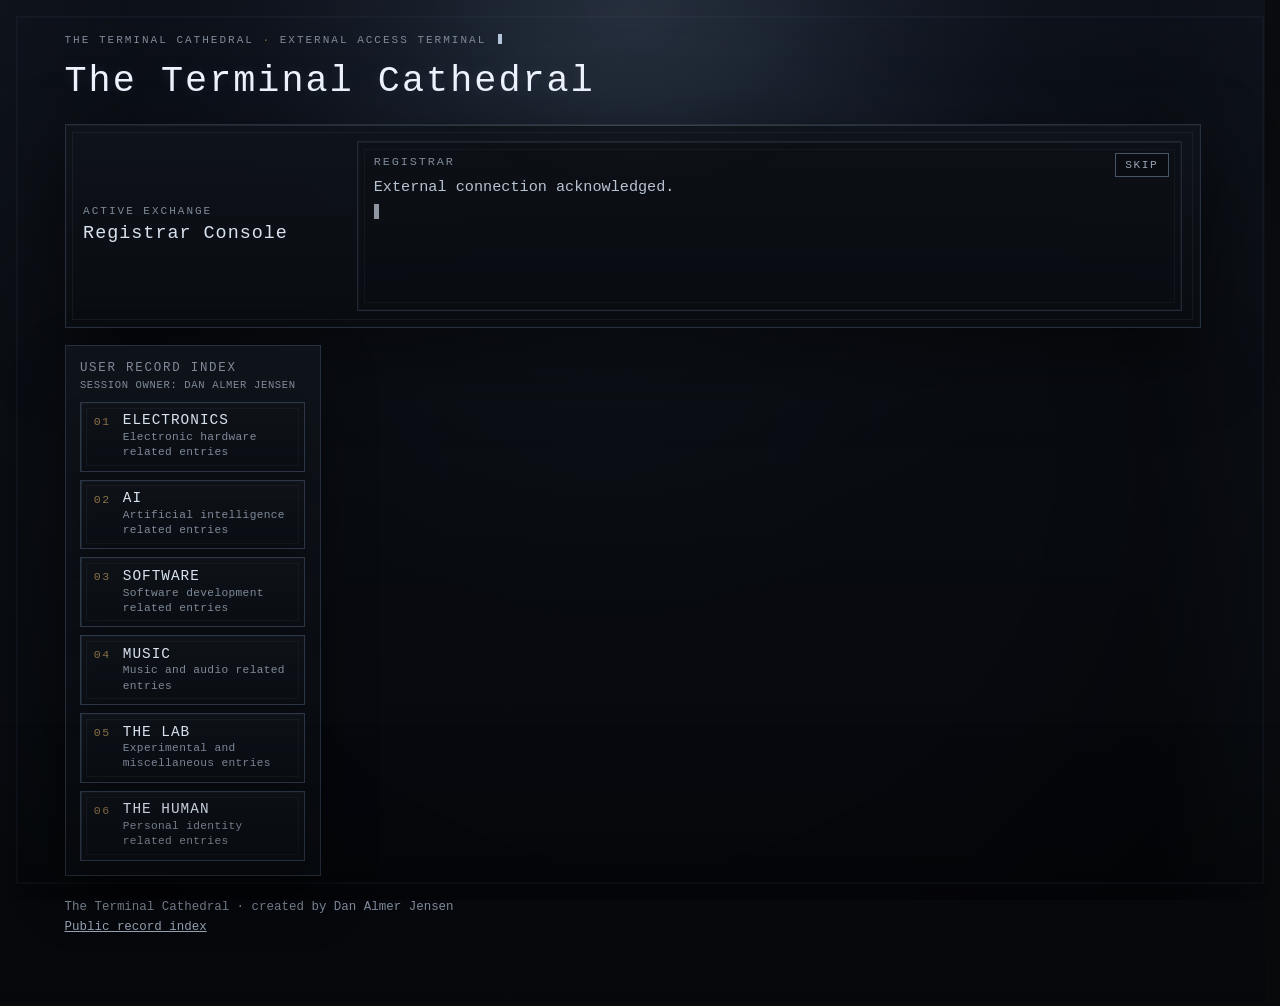
==== index.html @ abbec476 "Stage 3H: independent review fixes Co-Authored-By: Claude Opus 5.5 <noreply@anthropic.com>" ====
<!DOCTYPE html>
<html lang="en">
  <head>
    <meta charset="UTF-8" />
    <meta
      name="viewport"
      content="width=device-width, initial-scale=1.0, viewport-fit=cover"
    />
    <meta name="theme-color" content="#07090d" />
    <!-- STAGE3H:BEGIN search -->
    <title>The Terminal Cathedral | Dan Almer Jensen — Electronics, AI &amp; Music</title>
    <meta name="description" content="Explore electronics, hardware design, AI-assisted projects, the Human Sandwich Model, Theme Park World and synthwave music by Dan Almer Jensen." />
    <link rel="canonical" href="https://terminalcathedral.com/" />
    <meta property="og:type" content="website" />
    <meta property="og:site_name" content="The Terminal Cathedral" />
    <meta property="og:title" content="The Terminal Cathedral | Dan Almer Jensen — Electronics, AI &amp; Music" />
    <meta property="og:description" content="Explore electronics, hardware design, AI-assisted projects, the Human Sandwich Model, Theme Park World and synthwave music by Dan Almer Jensen." />
    <meta property="og:url" content="https://terminalcathedral.com/" />
    <meta property="og:locale" content="en_US" />
    <meta name="twitter:card" content="summary" />
    <meta name="twitter:title" content="The Terminal Cathedral | Dan Almer Jensen — Electronics, AI &amp; Music" />
    <meta name="twitter:description" content="Explore electronics, hardware design, AI-assisted projects, the Human Sandwich Model, Theme Park World and synthwave music by Dan Almer Jensen." />
    <script type="application/ld+json">
{
  "@context": "https://schema.org",
  "@graph": [
    {
      "@type": "WebSite",
      "@id": "https://terminalcathedral.com/#website",
      "name": "The Terminal Cathedral",
      "alternateName": "terminalcathedral.com",
      "url": "https://terminalcathedral.com/",
      "inLanguage": "en",
      "creator": {
        "@id": "https://terminalcathedral.com/records/dan-almer-jensen/#person"
      }
    },
    {
      "@type": "Person",
      "@id": "https://terminalcathedral.com/records/dan-almer-jensen/#person",
      "name": "Dan Almer Jensen",
      "description": "Tech polymath",
      "jobTitle": "Hardware Design Engineer",
      "worksFor": {
        "@type": "Organization",
        "name": "Qutron A/S"
      },
      "address": {
        "@type": "PostalAddress",
        "addressLocality": "Copenhagen",
        "addressCountry": "DK"
      },
      "url": "https://terminalcathedral.com/",
      "mainEntityOfPage": "https://terminalcathedral.com/records/dan-almer-jensen/",
      "knowsAbout": [
        "Electronics",
        "Hardware design",
        "Programming",
        "Automation",
        "Artificial intelligence",
        "Music"
      ],
      "sameAs": [
        "https://www.linkedin.com/in/dan-almer-jensen-919b9217a/",
        "https://github.com/TheTerminalCathedral",
        "https://www.reddit.com/user/DanDoesElectronics/"
      ]
    }
  ]
}
    </script>
    <!-- STAGE3H:END search -->
    <link rel="stylesheet" href="styles.css" />
    <link rel="stylesheet" href="hub/hub.css" />
    <!-- STAGE3F:BEGIN boot-guard
         Stage 3F: on a first load or reload of the start view (no hash, not Back/Forward, normal motion) the Registrar introduction and the Session
         Recovery record are held invisible, at their final size, until hub.js starts the boot sequence (it removes the
         class at once). hub.css reveals them after 3 s if the scripts never run. Without JavaScript nothing changes. -->
    <script>(function () { try { var n = window.performance && performance.getEntriesByType ? performance.getEntriesByType("navigation")[0] : null; if (!window.location.hash && !(n && n.type === "back_forward") && !(window.matchMedia && window.matchMedia("(prefers-reduced-motion: reduce)").matches)) { document.documentElement.classList.add("tc-boot-pending"); } } catch (e) {} })();</script>
    <!-- STAGE3F:END boot-guard -->
  </head>
  <!--
    PROTOTYPE (Stage 2D layout and copy, Stage 2E typewriter, Stage 2F Registrar-first navigation, Stage 2G all six areas as expandable records, Stage 2H external access terminal and personal archive; local only). Not released.
    Personal profile links appear on this page only in 06 · The Human.
    Layout: full-width Registrar Console on top, six-route sidebar on the left, one record on the right.
    No element may carry the id of a route (electronics, ai, software, music, lab, human, gateway):
    that would make the browser jump to it on a direct link.
    All destination copy below is DRAFT for HUMAN review.
    Canon-grounded sentences are taken from dialogue-data.js and terminal-cathedral/index.html @ a3c35e0;
    AI Madpakken sentences from its canonical README.md and The_Human_Sandwich_Model.md @ ce47ae2e.
    The left navigation is the only navigation between destinations: do not add cross-links inside records.
    Inside a destination, each record's toggle (button.rec-toggle) expands or collapses that record in place (Stage 2G).
    To add a future project or link, copy one .rec-item or .record-entry inside that destination.
  -->
  <body class="is-terminal-active hub">
    <a class="skip-link" href="#record-display">Skip to the record</a>

    <main class="site-shell">
      <div class="view-shell hub-shell">
        <header class="hub-header">
          <!-- Stage 2H: the site is an external access terminal connected to the Cathedral, not the Cathedral itself. -->
          <p class="eyebrow hub-status">
            The Terminal Cathedral <span class="hub-status-sep" aria-hidden="true">·</span> External access terminal
            <span class="cursor hub-cursor" aria-hidden="true"></span>
          </p>
          <h1 class="hub-title">The Terminal Cathedral</h1>
        </header>

        <!-- TOP: the Registrar Console, full width. The general introduction below; hub.js types each area's own introduction (hub-data.js) when that area is selected (Stages 2F, 2G). -->
        <section class="dialogue-panel hub-gateway hub-console" id="console" aria-labelledby="console-heading">
          <div class="panel-heading">
            <p class="eyebrow">Active Exchange</p>
            <h2 id="console-heading">Registrar Console</h2>
          </div>
          <div class="message-block">
            <p class="speaker-label">Registrar</p>
            <p class="dialogue-text" id="hubDialogue">External connection acknowledged.
Standing: Visitor.
Access level: Limited.
Designated records are available for inspection.
Select a route to proceed.</p>
          </div>
          <p class="sr-only" id="hubLive" aria-live="polite"></p>
        </section>

        <div class="hub-layout">
          <!-- LEFT: the six record groups, one component, equal size -->
          <!-- Stage 2H: the index of the recovered personal archive. The owner line names the archive being inspected, not the visitor. -->
          <nav class="hub-sidebar gateway-routes" aria-label="User record index">
            <p class="option-heading">User Record Index</p>
            <p class="session-owner">Session owner: Dan Almer Jensen</p>
            <ul class="gateway-list">
              <li class="gateway-item">
                <a class="gateway-route" href="#electronics" data-destination="electronics">
                  <span class="gateway-index" aria-hidden="true">01</span>
                  <span class="gateway-label">Electronics</span>
                  <span class="gateway-note">Electronic hardware related entries</span>
                </a>
              </li>
              <li class="gateway-item">
                <a class="gateway-route" href="#ai" data-destination="ai">
                  <span class="gateway-index" aria-hidden="true">02</span>
                  <span class="gateway-label">AI</span>
                  <span class="gateway-note">Artificial intelligence related entries</span>
                </a>
              </li>
              <li class="gateway-item">
                <a class="gateway-route" href="#software" data-destination="software">
                  <span class="gateway-index" aria-hidden="true">03</span>
                  <span class="gateway-label">Software</span>
                  <span class="gateway-note">Software development related entries</span>
                </a>
              </li>
              <li class="gateway-item">
                <a class="gateway-route" href="#music" data-destination="music">
                  <span class="gateway-index" aria-hidden="true">04</span>
                  <span class="gateway-label">Music</span>
                  <span class="gateway-note">Music and audio related entries</span>
                </a>
              </li>
              <li class="gateway-item">
                <a class="gateway-route" href="#lab" data-destination="lab">
                  <span class="gateway-index" aria-hidden="true">05</span>
                  <span class="gateway-label">The Lab</span>
                  <span class="gateway-note">Experimental and miscellaneous entries</span>
                </a>
              </li>
              <li class="gateway-item">
                <a class="gateway-route" href="#human" data-destination="human">
                  <span class="gateway-index" aria-hidden="true">06</span>
                  <span class="gateway-label">The Human</span>
                  <span class="gateway-note">Personal identity related entries</span>
                </a>
              </li>
            </ul>
          </nav>

          <!-- RIGHT: the record display. One record at a time, switched in place (no scrolling). -->
          <div class="records" id="record-display" tabindex="-1" aria-label="Record display">
            <!-- START: shown when no route is selected. Stage 2H: a fictional recovered terminal session (HUMAN draft, Stage 2H order).
                 Presentation only: nothing is stored, nobody is authenticated, there is no login. -->
            <section class="record record-start" id="record-start" data-record="start" aria-labelledby="start-heading" tabindex="-1">
              <p class="eyebrow">Public records · Session recovery</p>
              <h2 id="start-heading">Session restored</h2>
              <div class="session-log">
                <p class="session-line session-line-progress">Resuming last connection to The Terminal Cathedral...</p>
                <p class="session-line">Session record located.</p>
                <dl class="session-status">
                  <div class="session-row"><dt>User on record:</dt><dd>Dan Almer Jensen</dd></div>
                  <div class="session-row"><dt>Occupation:</dt><dd>Tech polymath</dd></div>
                  <div class="session-row"><dt>Terminal status:</dt><dd class="session-value-online">ONLINE</dd></div>
                  <div class="session-row"><dt>Access level:</dt><dd>LIMITED</dd></div>
                  <div class="session-row"><dt>Available record groups:</dt><dd>06</dd></div>
                  <div class="session-row"><dt>Cathedral access:</dt><dd class="session-value-restricted">RESTRICTED</dd></div>
                </dl>
                <p class="session-line session-line-done">Previous session restored.</p>
              </div>
            </section>

            <!-- Stage 2G: every destination is an overview of compact records (.rec-item). A record's toggle opens
                 its body inline (aria-expanded / aria-controls). Bodies are open in this file, so the page reads
                 without JavaScript; hub.js collapses them. Record texts are the Stage 2E/2F texts, moved, not rewritten.
                 To add a genuine future project: copy one .rec-item inside its destination, with a new data-item,
                 toggle id and body id. -->

            <!-- 01 · ELECTRONICS — Stage 2H: a damaged archive. Fiction for the present absence of published electronics
                 project records: no real incident, no real data loss. Dan's background moved to 06 · The Human.
                 The fragment strip is decoration (aria-hidden, fixed text, never random); the clean message is real text. -->
            <section class="record" id="record-electronics" data-record="electronics" aria-labelledby="electronics-heading" tabindex="-1">
              <p class="eyebrow">01 · Electronics</p>
              <h2 id="electronics-heading">Electronics</h2>
              <div class="rec-list">
                <article class="rec-item rec-kind-damaged damaged-electronics" data-item="archive">
                  <h3 class="rec-heading">
                    <button type="button" class="rec-toggle" id="rec-electronics-archive-toggle" aria-expanded="true" aria-controls="rec-electronics-archive">
                      <span class="rec-line"><span class="rec-id">Record 001</span><span class="rec-sep" aria-hidden="true"> · </span><span class="rec-title" data-glitch="Electronics Archive">Electronics Archive</span></span>
                      <span class="rec-sub"><span class="rec-flag" aria-hidden="true">!</span> Integrity check failed</span>
                      <span class="rec-state" aria-hidden="true"></span>
                    </button>
                  </h3>
                  <div class="rec-body" id="rec-electronics-archive" role="region" aria-labelledby="rec-electronics-archive-toggle">
                    <div class="rec-body-inner">
                      <div class="archive-alert">
                        <p class="archive-alert-title"><span class="archive-alert-mark" aria-hidden="true">!</span> System alert · Record integrity failure</p>
                        <p>Electronics records could not be fully restored.</p>
                        <p>Archive continuity is compromised.</p>
                        <p>Recovery authorization required.</p>
                      </div>
                      <p class="archive-fragments" aria-hidden="true">&#9617;&#9618;&#9619; 0E &#183;&#183; &#9626;&#9630;&#9626; &#183;&#183; &#9617;&#9617; 3F &#9618; &#183;&#183;&#183; &#9619;&#9618;&#9617; 00 &#183;&#183; &#9626;&#9630;</p>
                      <dl class="archive-status">
                        <div class="archive-row"><dt>Archive status:</dt><dd>DEGRADED</dd></div>
                        <div class="archive-row"><dt>Record group:</dt><dd>Electronic hardware</dd></div>
                        <div class="archive-row"><dt>Recovery state:</dt><dd>INCOMPLETE</dd></div>
                        <div class="archive-row"><dt>Public inspection:</dt><dd>RESTRICTED</dd></div>
                      </dl>
                      <div class="archive-notes">
                        <p>Available fragments are insufficient to reconstruct the original entries.</p>
                        <p>System restoration is recommended.</p>
                        <p>Refer this archive to the Keeper of the Records for recovery authorization.</p>
                      </div>
                    </div>
                  </div>
                </article>
              </div>
            </section>

            <!-- 02 · AI — the reference implementation: one genuine project, collapsed by default. -->
            <section class="record" id="record-ai" data-record="ai" aria-labelledby="ai-heading" tabindex="-1">
              <p class="eyebrow">02 · AI</p>
              <h2 id="ai-heading">AI</h2>
              <div class="record-copy">
                <!-- Stage 2I (HUMAN approved direction): category level is archive information only. -->
                <dl class="session-status category-index">
                  <div class="session-row"><dt>Archive category:</dt><dd>Artificial Intelligence</dd></div>
                  <div class="session-row"><dt>Available records:</dt><dd>01</dd></div>
                </dl>
                <p class="record-lede">Select a record to inspect.</p>
              </div>
              <div class="rec-list">
                <article class="rec-item rec-kind-project" data-item="madpakken">
                  <h3 class="rec-heading">
                    <button type="button" class="rec-toggle" id="rec-ai-madpakken-toggle" aria-expanded="true" aria-controls="rec-ai-madpakken">
                      <span class="rec-line"><span class="rec-id">Project 001</span><span class="rec-sep" aria-hidden="true"> · </span><span class="rec-title">AI Madpakken</span></span>
                      <span class="rec-sub">The Human Sandwich Model</span>
                      <span class="rec-state" aria-hidden="true"></span>
                    </button>
                  </h3>
                  <div class="rec-body" id="rec-ai-madpakken" role="region" aria-labelledby="rec-ai-madpakken-toggle">
                    <div class="rec-body-inner">
                      <!-- Stage 2H: in-universe access framing (HUMAN draft). Narrative only: AI Madpakken is prose, not a connector. -->
                      <div class="access-class access-direct">
                        <p class="access-class-title">Access classification · Direct interface</p>
                        <dl class="access-mode"><dt>Connection mode:</dt><dd>FULL PLUG-IN</dd></dl>
                        <p>AI-Madpakken provides a framework for direct interaction with The Terminal Cathedral through AI-assisted work.</p>
                        <p>The human remains the decision authority.</p>
                        <p>Direct access requires responsibility for what is decided, executed and verified.</p>
                      </div>
                      <p class="project-kind">Public project · GitHub · CC BY 4.0</p>
                      <p>
                        An openly licensed workflow foundation for doing consequential
                        work with AI. It exists to answer the questions that decide whether
                        AI-assisted work can be trusted: who may decide what something
                        means, how evidence is held to the claims it is used to support,
                        and how a human stays the authority without becoming the
                        bottleneck.
                      </p>
                      <p>Its core is the <strong>Human Sandwich Model</strong>, with a human in the middle:</p>
                      <dl class="hsm-list">
                        <div class="hsm-row">
                          <dt>COULD</dt>
                          <dd>An upstream AI model explores what could be done.</dd>
                        </div>
                        <div class="hsm-row">
                          <dt>SHOULD</dt>
                          <dd>A human decides what should be done.</dd>
                        </div>
                        <div class="hsm-row">
                          <dt>DID</dt>
                          <dd>A downstream executor does it, and reports what was actually done, with the evidence.</dd>
                        </div>
                      </dl>
                      <blockquote class="hsm-quote">
                        <p>Reasoning can exist on both sides of the human boundary. Decision authority does not.</p>
                      </blockquote>
                      <p>
                        Around that sit verification, research and assurance methods that
                        keep the boundary real rather than decorative, where confidence is
                        attacked rather than accumulated. It is prose, not software: it is
                        meant to be given to a model as its operating context, and read by
                        a model before it acts.
                      </p>
                      <a class="welcome-action welcome-action-primary record-entry" href="https://github.com/TheTerminalCathedral/AI-Madpakken" target="_blank" rel="noopener noreferrer" data-outbound="ai-madpakken">
                        <span class="record-entry-label">AI Madpakken on GitHub</span>
                        <span class="record-entry-note">TheTerminalCathedral/AI-Madpakken</span>
                        <span class="sr-only">(opens in a new tab)</span>
                      </a>
                    </div>
                  </div>
                </article>
              </div>
            </section>

            <!-- 03 · SOFTWARE — Stage 3G (HUMAN approved): a genuine project replaces the damaged archive. The personal story is
                 Dan's own, in first person; the technical facts are in the linked repository. No game files here. -->
            <section class="record" id="record-software" data-record="software" aria-labelledby="software-heading" tabindex="-1">
              <p class="eyebrow">03 · Software</p>
              <h2 id="software-heading">Software</h2>
              <div class="record-copy">
                <dl class="session-status category-index">
                  <div class="session-row"><dt>Archive category:</dt><dd>Software Development</dd></div>
                  <div class="session-row"><dt>Available records:</dt><dd>01</dd></div>
                </dl>
                <p class="record-lede">Select a record to inspect.</p>
              </div>
              <div class="rec-list">
                <article class="rec-item rec-kind-project" data-item="theme-park-world">
                  <h3 class="rec-heading">
                    <button type="button" class="rec-toggle" id="rec-software-theme-park-world-toggle" aria-expanded="true" aria-controls="rec-software-theme-park-world">
                      <span class="rec-line"><span class="rec-id">Project 001</span><span class="rec-sep" aria-hidden="true"> · </span><span class="rec-title">Theme Park World</span></span>
                      <span class="rec-sub">Windows 11 compatibility · Human Sandwich Model</span>
                      <span class="rec-state" aria-hidden="true"></span>
                    </button>
                  </h3>
                  <div class="rec-body" id="rec-software-theme-park-world" role="region" aria-labelledby="rec-software-theme-park-world-toggle">
                    <div class="rec-body-inner">
                      <p class="project-kind">Project record · Software compatibility</p>
                      <div class="record-copy">
                        <h4 class="story-heading">A childhood favourite</h4>
                        <p>Theme Park World was my favourite game when I was a kid.</p>
                        <p>Recently, I wanted to play it again. Just revisit something I remembered from my childhood.</p>
                        <p>There was one problem.</p>
                        <p>I couldn't get it to run on Windows 11.</p>
                        <h4 class="story-heading">The Human Sandwich approach</h4>
                        <p>Instead of giving up, I decided to see if the Human Sandwich Model could help.</p>
                        <p>Together with AI, I investigated the problem, worked through possible solutions, and eventually got the game running again.</p>
                        <p>What started as a bit of nostalgia turned into a practical software troubleshooting project.</p>
                        <h4 class="story-heading">The result</h4>
                        <p>The project is now on GitHub.</p>
                        <p>It's not about building the next big software product. It's about solving a real problem, learning along the way, and using AI as a practical tool under human direction.</p>
                        <p>And getting to play my favourite childhood game again.</p>
                        <p class="story-close">One old game. One modern operating system. One Human Sandwich.</p>
                      </div>
                      <a class="welcome-action welcome-action-primary record-entry" href="https://github.com/TheTerminalCathedral/theme-park-world-win11" target="_blank" rel="noopener noreferrer" data-outbound="theme-park-world">
                        <span class="record-entry-label">View project on GitHub</span>
                        <span class="record-entry-note">TheTerminalCathedral/theme-park-world-win11</span>
                        <span class="sr-only">(opens in a new tab)</span>
                      </a>
                    </div>
                  </div>
                </article>
              </div>
            </section>

            <!-- 04 · MUSIC — two genuine projects, two records, one open at a time. -->
            <section class="record" id="record-music" data-record="music" aria-labelledby="music-heading" tabindex="-1">
              <p class="eyebrow">04 · Music</p>
              <h2 id="music-heading">Music &amp; Sound</h2>
              <div class="record-copy">
                <!-- Stage 2I (HUMAN approved direction): category level is archive information only. -->
                <dl class="session-status category-index">
                  <div class="session-row"><dt>Archive category:</dt><dd>Music &amp; Sound</dd></div>
                  <div class="session-row"><dt>Available records:</dt><dd>02</dd></div>
                </dl>
                <p class="record-lede">Select a record to inspect.</p>
              </div>
              <div class="rec-list">
                <article class="rec-item rec-kind-project music-project music-project-cathedral" data-item="cathedral">
                  <h3 class="rec-heading">
                    <button type="button" class="rec-toggle" id="rec-music-cathedral-toggle" aria-expanded="true" aria-controls="rec-music-cathedral">
                      <span class="rec-line"><span class="rec-id">Project 001</span><span class="rec-sep" aria-hidden="true"> · </span><span class="rec-title">The Terminal Cathedral</span></span>
                      <span class="rec-sub">AI-assisted synthwave · Human Sandwich Model</span>
                      <span class="rec-state" aria-hidden="true"></span>
                    </button>
                  </h3>
                  <div class="rec-body" id="rec-music-cathedral" role="region" aria-labelledby="rec-music-cathedral-toggle">
                    <div class="rec-body-inner">
                      <!-- Stage 2H: in-universe access framing (HUMAN draft). Fiction only: no claim of real safety or security. -->
                      <div class="access-class access-auditory">
                        <p class="access-class-title">Access classification · Auditory passage</p>
                        <dl class="access-mode"><dt>Connection mode:</dt><dd>INDIRECT</dd></dl>
                        <p>The Cathedral may be experienced through recorded transmissions without establishing direct interaction with its active systems.</p>
                        <p>An auditory passage offers a more controlled approach.</p>
                        <p>Two connected transmissions are available.</p>
                      </div>
                      <!-- Stage 2I: the real production story (HUMAN-confirmed facts). Third person, as in the other music copy. -->
                      <div class="record-copy music-story">
                        <p>
                          The Terminal Cathedral is a synthwave concept-album project exploring
                          the experience of working with artificial intelligence through the
                          Human Sandwich Model.
                        </p>
                        <p>Both albums were created using Suno, but their production processes tell two different stories.</p>
                        <h4 class="story-heading">Album Zero · The experiment</h4>
                        <p>
                          The first album emerged from hundreds of AI-generated songs. Material
                          was explored, selected, repaired through simple edits and eventually
                          assembled into the first musical experience of The Terminal Cathedral.
                        </p>
                        <p>It was a messy, experimental process, full of exploration and unexpected discoveries.</p>
                        <h4 class="story-heading">Album One · The refinement</h4>
                        <p>
                          The second album took a more deliberate approach. It was still created
                          using Suno, but now with Suno Studio for more direct production and
                          control over the final result.
                        </p>
                        <p>Dan also plays guitar personally, bringing a hands-on musical element into the AI-assisted creative process.</p>
                        <p class="story-close">Two albums. Two approaches to working with AI. One evolving experience of The Terminal Cathedral.</p>
                      </div>
                      <div class="record-entries">
                        <a class="welcome-action welcome-action-primary record-entry" href="https://distrokid.com/hyperfollow/theterminalcathedral/album-zero/" target="_blank" rel="noopener noreferrer" data-outbound="album-zero">
                          <span class="record-entry-label">Listen to Album Zero</span>
                          <span class="record-entry-note">DistroKid</span>
                          <span class="sr-only">(opens in a new tab)</span>
                        </a>
                        <a class="welcome-action welcome-action-primary record-entry" href="https://distrokid.com/hyperfollow/theterminalcathedral/album-one" target="_blank" rel="noopener noreferrer" data-outbound="album-one">
                          <span class="record-entry-label">Listen to Album One</span>
                          <span class="record-entry-note">DistroKid</span>
                          <span class="sr-only">(opens in a new tab)</span>
                        </a>
                      </div>
                    </div>
                  </div>
                </article>

                <article class="rec-item rec-kind-project music-project music-project-workshop" data-item="workshop">
                  <h3 class="rec-heading">
                    <button type="button" class="rec-toggle" id="rec-music-workshop-toggle" aria-expanded="true" aria-controls="rec-music-workshop">
                      <span class="rec-line"><span class="rec-id">Project 002</span><span class="rec-sep" aria-hidden="true"> · </span><span class="rec-title">Dan's Workshop</span></span>
                      <span class="rec-sub">A playlist CV · Suno</span>
                      <span class="rec-state" aria-hidden="true"></span>
                    </button>
                  </h3>
                  <div class="rec-body" id="rec-music-workshop" role="region" aria-labelledby="rec-music-workshop-toggle">
                    <div class="rec-body-inner">
                      <div class="record-copy">
                        <p>
                          A CV, but as a playlist. Instead of another list of skills, Dan's
                          Workshop is a workshop soundtrack about turning ideas into
                          electronic devices: design, automation, solder, bring-up, rework,
                          testing, docs and code, and the craft of making hardware real.
                        </p>
                        <p>It is separate from the Terminal Cathedral and its story.</p>
                      </div>
                      <div class="record-entries">
                        <a class="welcome-action welcome-action-primary record-entry" href="https://suno.com/playlist/2546ff98-565f-463c-9349-ee769d66174c" target="_blank" rel="noopener noreferrer" data-outbound="dans-workshop-suno">
                          <span class="record-entry-label">Listen to Dan's Workshop</span>
                          <span class="record-entry-note">Suno playlist</span>
                          <span class="sr-only">(opens in a new tab)</span>
                        </a>
                      </div>
                    </div>
                  </div>
                </article>
              </div>
            </section>

            <!-- 05 · THE LAB -->
            <section class="record" id="record-lab" data-record="lab" aria-labelledby="lab-heading" tabindex="-1">
              <p class="eyebrow">05 · The Lab</p>
              <h2 id="lab-heading">The Lab</h2>
              <div class="record-copy">
                <!-- Stage 2I (HUMAN approved direction): category level is archive information only. -->
                <dl class="session-status category-index">
                  <div class="session-row"><dt>Archive category:</dt><dd>Experimental Records</dd></div>
                  <div class="session-row"><dt>Available records:</dt><dd>01</dd></div>
                </dl>
                <p class="record-lede">Select a record to inspect.</p>
              </div>
              <div class="rec-list">
                <!-- Future genuine experiments go here as further .rec-item records, once they exist. -->
                <article class="rec-item rec-kind-project" data-item="console">
                  <h3 class="rec-heading">
                    <button type="button" class="rec-toggle" id="rec-lab-console-toggle" aria-expanded="true" aria-controls="rec-lab-console">
                      <span class="rec-line"><span class="rec-id">Record 001</span><span class="rec-sep" aria-hidden="true"> · </span><span class="rec-title">Original Registrar Console</span></span>
                      <span class="rec-sub">Preserved interactive sequence</span>
                      <span class="rec-state" aria-hidden="true"></span>
                    </button>
                  </h3>
                  <div class="rec-body" id="rec-lab-console" role="region" aria-labelledby="rec-lab-console-toggle">
                    <div class="rec-body-inner">
                      <!-- Stage 2I: archive classification (HUMAN draft). Not an access protocol: neutral styling, no connection mode.
                           The last sentence is non-canonical draft framing for HUMAN review. -->
                      <div class="archive-class">
                        <p class="archive-class-title">Archive classification · Interactive record</p>
                        <p>An earlier Registrar interface has been preserved within this archive.</p>
                        <p>The recorded sequence may be accessed and explored through its original terminal environment.</p>
                        <p>This record is available for inspection only. Opening it does not alter the visitor's current access classification.</p>
                      </div>
                      <a class="welcome-action welcome-action-primary record-entry" href="terminal-cathedral/" data-destination-link="registrar_console">
                        <span class="record-entry-label">Access preserved sequence</span>
                        <span class="record-entry-note">Original terminal environment</span>
                      </a>
                    </div>
                  </div>
                </article>
              </div>
            </section>

            <!-- 06 · THE HUMAN — Stage 2H: the home of Dan's real background, in four records. Record 001 is HUMAN's draft,
                 built only from HUMAN-confirmed facts. On this page, personal profile links appear here only (Stage 3H: LinkedIn also as the contact in Record 001);
                 they open in a new tab (no visible helper text; the screen-reader note stays). -->
            <section class="record" id="record-human" data-record="human" aria-labelledby="human-heading" tabindex="-1">
              <p class="eyebrow">06 · The Human</p>
              <h2 id="human-heading">Dan Almer Jensen</h2>
              <div class="rec-list">
                <article class="rec-item rec-kind-info" data-item="identity">
                  <h3 class="rec-heading">
                    <button type="button" class="rec-toggle" id="rec-human-identity-toggle" aria-expanded="true" aria-controls="rec-human-identity">
                      <span class="rec-line"><span class="rec-id">Record 001</span><span class="rec-sep" aria-hidden="true"> · </span><span class="rec-title">Dan Almer Jensen</span></span>
                      <span class="rec-sub">Identity &amp; professional background</span>
                      <span class="rec-state" aria-hidden="true"></span>
                    </button>
                  </h3>
                  <div class="rec-body" id="rec-human-identity" role="region" aria-labelledby="rec-human-identity-toggle">
                    <div class="rec-body-inner record-copy">
                      <p class="record-lede">
                        Electronics technician by training. Hardware Design Engineer by
                        profession. Curious about pretty much everything.
                      </p>
                      <dl class="session-status">
                        <div class="session-row"><dt>Location:</dt><dd>Copenhagen, Denmark</dd></div>
                      </dl>
                      <p><a class="record-contact" href="https://www.linkedin.com/in/dan-almer-jensen-919b9217a/" target="_blank" rel="noopener noreferrer">Contact via LinkedIn<span class="sr-only"> (opens in a new tab)</span></a></p>
                      <p>
                        I trained as an Electronics Operator and an Electronics Technician,
                        and I've spent around 20 years working with electronics across a
                        variety of industries.
                      </p>
                      <p>
                        My journey has taken me through safety electronics for railway
                        systems, consumer audio R&amp;D, military communications equipment
                        and hardware development.
                      </p>
                      <p>Today, I work as a Hardware Design Engineer at Qutron A/S.</p>
                      <p>
                        My interests rarely stay within one discipline. I enjoy hardware
                        design, troubleshooting, prototyping, programming, automation and
                        exploring how AI can become a useful part of practical engineering.
                      </p>
                      <p>
                        I also make music, experiment with new ideas and occasionally turn
                        those ideas into something much bigger than originally intended.
                      </p>
                      <p>The Terminal Cathedral is where those interests come together.</p>
                    </div>
                  </div>
                </article>

                <article class="rec-item rec-kind-info rec-kind-profile" data-item="linkedin">
                  <h3 class="rec-heading">
                    <button type="button" class="rec-toggle" id="rec-human-linkedin-toggle" aria-expanded="true" aria-controls="rec-human-linkedin">
                      <span class="rec-line"><span class="rec-id">Record 002</span><span class="rec-sep" aria-hidden="true"> · </span><span class="rec-title">LinkedIn</span></span>
                      <span class="rec-sub">Professional history &amp; connections</span>
                      <span class="rec-state" aria-hidden="true"></span>
                    </button>
                  </h3>
                  <div class="rec-body" id="rec-human-linkedin" role="region" aria-labelledby="rec-human-linkedin-toggle">
                    <div class="rec-body-inner">
                      <p>Professional experience, career history and connections.</p>
                      <a class="welcome-action welcome-action-secondary record-entry" href="https://www.linkedin.com/in/dan-almer-jensen-919b9217a/" target="_blank" rel="noopener noreferrer" data-outbound="linkedin">
                        <span class="record-entry-label">LinkedIn profile</span>
                        <span class="record-entry-note">linkedin.com/in/dan-almer-jensen-919b9217a</span>
                        <span class="sr-only">(opens in a new tab)</span>
                      </a>
                    </div>
                  </div>
                </article>

                <article class="rec-item rec-kind-info rec-kind-profile" data-item="github">
                  <h3 class="rec-heading">
                    <button type="button" class="rec-toggle" id="rec-human-github-toggle" aria-expanded="true" aria-controls="rec-human-github">
                      <span class="rec-line"><span class="rec-id">Record 003</span><span class="rec-sep" aria-hidden="true"> · </span><span class="rec-title">GitHub</span></span>
                      <span class="rec-sub">Projects &amp; technical work</span>
                      <span class="rec-state" aria-hidden="true"></span>
                    </button>
                  </h3>
                  <div class="rec-body" id="rec-human-github" role="region" aria-labelledby="rec-human-github-toggle">
                    <div class="rec-body-inner">
                      <p>Public repositories, technical experiments and projects.</p>
                      <a class="welcome-action welcome-action-secondary record-entry" href="https://github.com/TheTerminalCathedral" target="_blank" rel="noopener noreferrer" data-outbound="github">
                        <span class="record-entry-label">GitHub profile</span>
                        <span class="record-entry-note">github.com/TheTerminalCathedral</span>
                        <span class="sr-only">(opens in a new tab)</span>
                      </a>
                    </div>
                  </div>
                </article>

                <article class="rec-item rec-kind-info rec-kind-profile" data-item="reddit">
                  <h3 class="rec-heading">
                    <button type="button" class="rec-toggle" id="rec-human-reddit-toggle" aria-expanded="true" aria-controls="rec-human-reddit">
                      <span class="rec-line"><span class="rec-id">Record 004</span><span class="rec-sep" aria-hidden="true"> · </span><span class="rec-title">Reddit</span></span>
                      <span class="rec-sub">DanDoesElectronics</span>
                      <span class="rec-state" aria-hidden="true"></span>
                    </button>
                  </h3>
                  <div class="rec-body" id="rec-human-reddit" role="region" aria-labelledby="rec-human-reddit-toggle">
                    <div class="rec-body-inner">
                      <p>Electronics discussions, troubleshooting and community participation.</p>
                      <a class="welcome-action welcome-action-secondary record-entry" href="https://www.reddit.com/user/DanDoesElectronics/" target="_blank" rel="noopener noreferrer" data-outbound="reddit">
                        <span class="record-entry-label">Reddit profile</span>
                        <span class="record-entry-note">reddit.com/user/DanDoesElectronics</span>
                        <span class="sr-only">(opens in a new tab)</span>
                      </a>
                    </div>
                  </div>
                </article>
              </div>
            </section>
          </div>
        </div>

        <footer class="hub-footer">
          <p>The Terminal Cathedral · created by Dan Almer Jensen</p>
          <p class="hub-footer-index"><a href="records/">Public record index</a></p>
        </footer>
      </div>
    </main>

    <script src="hub/hub-data.js"></script>
    <script src="analytics.js"></script>
    <script src="hub/observation-panel.js"></script>
    <script src="hub/hub.js"></script>
  </body>
</html>
---- styles.css ----
:root {
  --font-stack: "IBM Plex Mono", "Cascadia Mono", "SFMono-Regular", "Source Code Pro", Menlo, Consolas, monospace;
  --shell-width: 58rem;
  --page-pad-x: clamp(0.8rem, 4vw, 1.5rem);
  --page-pad-y: clamp(0.9rem, 3vh, 1.75rem);
  --section-pad: clamp(0.95rem, 3.8vw, 1.3rem);
  --section-gap: 0.85rem;
  --copy-size: 0.98rem;
  --copy-measure: 34ch;
  --button-min-height: 3.35rem;

  --welcome-bg-top: #10151c;
  --welcome-bg-mid: #090c12;
  --welcome-bg-bottom: #05070b;
  --welcome-halo: rgba(144, 171, 205, 0.1);
  --welcome-haze: rgba(63, 74, 91, 0.14);
  --welcome-panel-bg: rgba(18, 20, 22, 0.9);
  --welcome-panel-edge: rgba(47, 57, 73, 0.86);
  --welcome-panel-inner: rgba(104, 121, 147, 0.12);
  --welcome-frame: rgba(88, 103, 126, 0.13);
  --welcome-text-strong: #eef5ff;
  --welcome-text: #c8d2df;
  --welcome-text-dim: #aeb9c7;
  --welcome-text-soft: #8793a2;
  --welcome-text-human: #beb9b0;
  --welcome-text-route: #bcc8d6;
  --welcome-button-text: #d6e2ee;
  --welcome-button-secondary: #aeb9c5;

  --terminal-bg-top: #111722;
  --terminal-bg-mid: #090c12;
  --terminal-bg-bottom: #05070b;
  --terminal-halo: rgba(139, 167, 205, 0.11);
  --terminal-haze: rgba(42, 57, 74, 0.16);
  --terminal-panel-bg: rgba(13, 18, 24, 0.94);
  --terminal-panel-edge: rgba(41, 50, 65, 0.92);
  --terminal-panel-inner: rgba(117, 135, 158, 0.11);
  --terminal-frame: rgba(74, 93, 122, 0.12);
  --terminal-text-strong: #d9e3f0;
  --terminal-text: #b8c3d1;
  --terminal-text-dim: #98a5b5;
  --terminal-text-soft: #7f8a99;
  --terminal-focus: #d7e8ff;
  --terminal-button-text: #c8d3e1;
  --terminal-brass-trace: #8a6f46;

  --shadow-deep: rgba(0, 0, 0, 0.46);
  --shadow-soft: rgba(0, 0, 0, 0.24);
}

* {
  box-sizing: border-box;
}

[hidden] {
  display: none !important;
}

html {
  -webkit-text-size-adjust: 100%;
  background: #08090b;
}

html,
body {
  margin: 0;
  min-height: 100%;
  color: var(--welcome-text);
  font-family: var(--font-stack);
}

body {
  min-height: 100dvh;
  position: relative;
  overflow-x: hidden;
  background:
    radial-gradient(circle at top center, var(--welcome-halo), transparent 30%),
    radial-gradient(circle at 50% 20%, var(--welcome-haze), transparent 40%),
    linear-gradient(180deg, var(--welcome-bg-top) 0%, var(--welcome-bg-mid) 38%, var(--welcome-bg-bottom) 100%);
}

body::before,
body::after {
  content: "";
  position: fixed;
  inset: 0;
  pointer-events: none;
}

body::before {
  background:
    linear-gradient(90deg, rgba(126, 149, 181, 0.045), transparent 10%, transparent 90%, rgba(126, 149, 181, 0.045)),
    radial-gradient(circle at center, transparent 54%, rgba(0, 0, 0, 0.34) 100%);
}

body::after {
  background:
    radial-gradient(circle at top, rgba(226, 236, 255, 0.038), transparent 24%),
    linear-gradient(180deg, rgba(255, 255, 255, 0.012), transparent 22%, transparent 78%, rgba(0, 0, 0, 0.2));
  opacity: 0.7;
}

body.is-terminal-active {
  color: var(--terminal-text);
  background:
    radial-gradient(circle at top center, var(--terminal-halo), transparent 32%),
    radial-gradient(circle at 48% 18%, var(--terminal-haze), transparent 42%),
    linear-gradient(180deg, var(--terminal-bg-top) 0%, var(--terminal-bg-mid) 36%, var(--terminal-bg-bottom) 100%);
}

body.is-terminal-active::before {
  background:
    linear-gradient(90deg, rgba(93, 116, 149, 0.05), transparent 10%, transparent 90%, rgba(93, 116, 149, 0.05)),
    radial-gradient(circle at center, transparent 53%, rgba(0, 0, 0, 0.42) 100%);
}

body.is-terminal-active::after {
  background:
    radial-gradient(circle at top, rgba(215, 232, 255, 0.04), transparent 22%),
    linear-gradient(180deg, rgba(255, 255, 255, 0.01), transparent 20%, transparent 80%, rgba(0, 0, 0, 0.24));
  opacity: 0.74;
}

.site-shell {
  min-height: 100dvh;
  position: relative;
}

.site-shell::before {
  content: "";
  position: fixed;
  inset: clamp(0.45rem, 1.8vw, 1rem);
  border: 1px solid var(--welcome-frame);
  box-shadow: inset 0 0 0 1px rgba(65, 78, 98, 0.1);
  pointer-events: none;
}

body.is-terminal-active .site-shell::before {
  border-color: var(--terminal-frame);
  box-shadow: inset 0 0 0 1px rgba(58, 70, 89, 0.11);
}

.view-shell {
  width: min(100%, var(--shell-width));
  margin: 0 auto;
  padding:
    max(var(--page-pad-y), env(safe-area-inset-top))
    max(var(--page-pad-x), env(safe-area-inset-right))
    calc(max(var(--page-pad-y), env(safe-area-inset-bottom)) + 0.75rem)
    max(var(--page-pad-x), env(safe-area-inset-left));
}

.welcome-shell {
  display: grid;
  align-items: center;
  min-height: 100dvh;
}

.terminal-shell {
  display: grid;
}

.welcome-panel,
.dialogue-panel {
  position: relative;
  overflow: hidden;
  box-shadow:
    0 24px 58px var(--shadow-deep),
    inset 0 1px 0 rgba(255, 255, 255, 0.025),
    inset 0 0 0 1px rgba(255, 255, 255, 0.018);
}

.welcome-panel::before,
.dialogue-panel::before,
.message-block::before,
.welcome-action::before,
.options-container button::before {
  content: "";
  position: absolute;
  inset: 0.4rem;
  pointer-events: none;
}

.welcome-panel::after,
.dialogue-panel::after {
  content: "";
  position: absolute;
  left: 1rem;
  right: 1rem;
  top: 0;
  height: 1px;
  pointer-events: none;
}

.welcome-panel {
  display: grid;
  gap: 1.15rem;
  align-content: center;
  min-height: min(27rem, calc(100dvh - (var(--page-pad-y) * 2)));
  padding: clamp(1.2rem, 5vw, 1.8rem);
  border: 1px solid var(--welcome-panel-edge);
  background:
    linear-gradient(180deg, rgba(17, 20, 25, 0.96), rgba(9, 12, 17, 0.988)),
    radial-gradient(circle at top center, rgba(150, 176, 210, 0.1), transparent 34%),
    linear-gradient(90deg, rgba(79, 92, 114, 0.08), transparent 18%, transparent 82%, rgba(79, 92, 114, 0.08));
}

.welcome-panel::before {
  border: 1px solid rgba(102, 119, 144, 0.12);
}

.welcome-panel::after {
  background: linear-gradient(90deg, transparent, rgba(179, 199, 227, 0.2), transparent);
}

.dialogue-panel {
  padding: var(--section-pad);
  outline: none;
  border: 1px solid var(--terminal-panel-edge);
  background:
    linear-gradient(180deg, rgba(15, 20, 27, 0.96), rgba(9, 12, 17, 0.985)),
    radial-gradient(circle at top center, rgba(118, 140, 172, 0.08), transparent 30%),
    linear-gradient(90deg, rgba(55, 68, 87, 0.07), transparent 16%, transparent 84%, rgba(55, 68, 87, 0.07));
  box-shadow:
    0 26px 64px rgba(0, 0, 0, 0.5),
    inset 0 1px 0 rgba(215, 232, 255, 0.025),
    inset 0 0 0 1px rgba(255, 255, 255, 0.014);
}

.dialogue-panel::before {
  border: 1px solid var(--terminal-panel-inner);
}

.dialogue-panel::after {
  background: linear-gradient(90deg, transparent, rgba(215, 232, 255, 0.18), transparent);
}

.eyebrow {
  margin: 0 0 0.35rem;
  text-transform: uppercase;
  letter-spacing: 0.18em;
  font-size: 0.69rem;
}

.welcome-panel .eyebrow {
  color: var(--welcome-text-soft);
}

.dialogue-panel .eyebrow {
  color: var(--terminal-text-soft);
}

h1,
h2 {
  margin: 0;
  font-weight: 400;
  line-height: 1.35;
}

h1 {
  color: var(--welcome-text-strong);
  font-size: clamp(1.7rem, 7vw, 2.3rem);
  line-height: 1.18;
  letter-spacing: 0.055em;
  text-shadow: 0 0 14px rgba(205, 223, 255, 0.11);
}

h2 {
  color: var(--terminal-text-strong);
  font-size: clamp(1.05rem, 4.4vw, 1.4rem);
  letter-spacing: 0.055em;
}

.welcome-copy,
.speaker-label,
.dialogue-text,
.option-heading,
.options-container button {
  margin: 0;
}

.welcome-copy {
  display: grid;
  gap: 0.82rem;
  max-width: 44ch;
  font-size: clamp(0.99rem, 3.7vw, 1.05rem);
  line-height: 1.8;
}

.welcome-copy p {
  margin: 0;
}

.welcome-copy-main {
  color: var(--welcome-text-dim);
}

.welcome-copy-human {
  color: #c7c1b7;
  text-shadow: 0 0 10px rgba(232, 224, 209, 0.045);
}

.welcome-leadin {
  margin: -0.15rem 0 0;
  color: var(--welcome-text-soft);
  font-size: 0.92rem;
  line-height: 1.7;
  letter-spacing: 0.01em;
  max-width: 44ch;
}

.welcome-route {
  color: #c7d2df;
  line-height: 1.78;
}

.welcome-actions {
  display: grid;
  gap: 0.7rem;
  margin-top: 0.15rem;
  max-width: 32rem;
}

.panel-heading {
  margin-bottom: 1rem;
  padding-bottom: 0.9rem;
  border-bottom: 1px solid rgba(66, 79, 98, 0.34);
}

.message-block {
  position: relative;
  min-height: 7.5rem;
  padding: 1rem;
  border: 1px solid rgba(49, 61, 78, 0.58);
  background:
    linear-gradient(180deg, rgba(12, 16, 22, 0.94), rgba(9, 12, 17, 0.985)),
    linear-gradient(90deg, rgba(70, 84, 105, 0.06), transparent 16%, transparent 84%, rgba(70, 84, 105, 0.06));
  box-shadow:
    inset 0 1px 0 rgba(220, 234, 255, 0.03),
    inset 0 0 0 1px rgba(29, 37, 48, 0.4);
}

.message-block::before {
  border: 1px solid rgba(114, 132, 156, 0.08);
}

.speaker-label {
  margin-bottom: 0.8rem;
  color: var(--terminal-text-soft);
  text-transform: uppercase;
  letter-spacing: 0.16em;
  font-size: 0.74rem;
}

.dialogue-text {
  max-width: var(--copy-measure);
  color: var(--terminal-text);
  font-size: var(--copy-size);
  line-height: 1.7;
  white-space: pre-line;
  overflow-wrap: anywhere;
}

.dialogue-text.is-rendering::after {
  content: "";
  display: inline-block;
  width: 0.65ch;
  height: 1em;
  margin-left: 0.2rem;
  vertical-align: -0.14em;
  background: rgba(215, 232, 255, 0.82);
  animation: blink 1s steps(1, end) infinite;
}

.option-block {
  margin-top: 1rem;
}

.option-block[hidden] {
  display: none;
}

.option-heading {
  margin-bottom: 0.75rem;
  color: var(--terminal-text-soft);
  font-size: 0.78rem;
  letter-spacing: 0.14em;
  text-transform: uppercase;
}

.options-container {
  display: grid;
  gap: 0.75rem;
}

.welcome-action,
.options-container button {
  appearance: none;
  position: relative;
  display: grid;
  align-items: center;
  gap: 0.3rem;
  width: 100%;
  min-height: var(--button-min-height);
  padding: 0.95rem 1rem;
  overflow-wrap: anywhere;
  text-align: left;
  text-decoration: none;
  font: inherit;
  line-height: 1.45;
  cursor: pointer;
  touch-action: manipulation;
  -webkit-tap-highlight-color: transparent;
  transition:
    border-color 120ms ease,
    background-color 120ms ease,
    color 120ms ease,
    box-shadow 120ms ease,
    transform 120ms ease;
}

.welcome-action::before,
.options-container button::before {
  border: 1px solid transparent;
}

.welcome-action {
  min-height: 3.15rem;
  border: 1px solid rgba(57, 68, 84, 0.88);
  background:
    linear-gradient(180deg, rgba(18, 22, 28, 0.95), rgba(10, 13, 18, 0.987)),
    linear-gradient(90deg, rgba(123, 145, 175, 0.07), transparent 1rem);
  color: var(--welcome-button-text);
  font-size: clamp(0.87rem, 3.25vw, 0.95rem);
  line-height: 1.35;
  white-space: nowrap;
  box-shadow:
    inset 1px 0 0 rgba(128, 150, 180, 0.16),
    inset 0 1px 0 rgba(233, 240, 255, 0.03),
    0 12px 24px rgba(0, 0, 0, 0.18);
}

.welcome-action::before {
  border-color: rgba(110, 127, 151, 0.1);
}

.welcome-action-primary {
  border-color: rgba(138, 158, 188, 0.98);
  background:
    linear-gradient(180deg, rgba(20, 24, 31, 0.97), rgba(11, 15, 21, 0.992)),
    linear-gradient(90deg, rgba(170, 194, 225, 0.18), transparent 1rem);
  color: #e4edf7;
  box-shadow:
    inset 1px 0 0 rgba(184, 207, 236, 0.34),
    inset 0 1px 0 rgba(239, 245, 255, 0.05),
    0 15px 29px rgba(0, 0, 0, 0.22);
}

.welcome-action-secondary {
  border-color: rgba(49, 58, 72, 0.92);
  background:
    linear-gradient(180deg, rgba(16, 19, 24, 0.94), rgba(10, 12, 16, 0.986)),
    linear-gradient(90deg, rgba(102, 116, 136, 0.05), transparent 0.9rem);
  color: var(--welcome-button-secondary);
  box-shadow:
    inset 1px 0 0 rgba(112, 127, 148, 0.12),
    inset 0 1px 0 rgba(233, 240, 255, 0.022),
    0 10px 20px rgba(0, 0, 0, 0.15);
}

.options-container button {
  border: 1px solid rgba(45, 56, 72, 0.96);
  background:
    linear-gradient(180deg, rgba(14, 18, 24, 0.95), rgba(10, 13, 18, 0.985)),
    linear-gradient(90deg, rgba(85, 103, 128, 0.08), transparent 1rem);
  color: var(--terminal-button-text);
  font-size: 0.96rem;
  box-shadow:
    inset 1px 0 0 rgba(92, 111, 138, 0.22),
    inset 0 1px 0 rgba(214, 231, 255, 0.025),
    0 12px 24px rgba(0, 0, 0, 0.2);
}

.option-label {
  display: block;
}

.option-description {
  display: block;
  color: var(--terminal-text-soft);
  font-size: 0.76rem;
  letter-spacing: 0.04em;
  line-height: 1.35;
}

.options-container button::before {
  border-color: rgba(110, 128, 152, 0.08);
}

.welcome-action:hover,
.welcome-action:focus-visible {
  border-color: rgba(138, 160, 190, 0.98);
  background:
    linear-gradient(180deg, rgba(23, 27, 35, 0.97), rgba(13, 17, 23, 0.99)),
    linear-gradient(90deg, rgba(162, 186, 216, 0.12), transparent 1rem);
  color: #e2ebf5;
  box-shadow:
    inset 1px 0 0 rgba(162, 186, 216, 0.28),
    inset 0 1px 0 rgba(240, 246, 255, 0.04),
    0 16px 30px rgba(0, 0, 0, 0.22);
  outline: none;
}

.welcome-action:hover::before,
.welcome-action:focus-visible::before {
  border-color: rgba(153, 176, 204, 0.12);
}

.options-container button:hover,
.options-container button:focus-visible {
  border-color: rgba(110, 131, 160, 0.96);
  background:
    linear-gradient(180deg, rgba(18, 23, 31, 0.97), rgba(11, 15, 21, 0.99)),
    linear-gradient(90deg, rgba(122, 147, 180, 0.12), transparent 1rem);
  color: var(--terminal-focus);
  box-shadow:
    inset 1px 0 0 rgba(122, 147, 180, 0.32),
    inset 0 1px 0 rgba(224, 238, 255, 0.04),
    0 16px 30px rgba(0, 0, 0, 0.24);
  outline: none;
}

.options-container button:hover::before,
.options-container button:focus-visible::before {
  border-color: rgba(160, 181, 209, 0.1);
}

.welcome-action:active,
.options-container button:active {
  transform: translateY(1px);
}

.options-container button.external-option::after {
  content: "opens in new tab";
  display: block;
  margin-top: 0.15rem;
  color: var(--terminal-text-soft);
  font-size: 0.69rem;
  letter-spacing: 0.12em;
  text-transform: uppercase;
}

.cursor {
  display: inline-block;
  width: 0.65ch;
  height: 1em;
  margin-left: 0.2rem;
  vertical-align: -0.14em;
  background: rgba(215, 232, 255, 0.82);
  animation: blink 1s steps(1, end) infinite;
}

@keyframes blink {
  0%,
  49% {
    opacity: 1;
  }

  50%,
  100% {
    opacity: 0;
  }
}

@media (min-width: 700px) {
  .view-shell {
    padding-top: max(1.5rem, env(safe-area-inset-top));
    padding-bottom: calc(max(2rem, env(safe-area-inset-bottom)) + 1rem);
  }

  .welcome-shell {
    align-items: center;
  }

  .welcome-panel {
    max-width: 42rem;
    min-height: min(28rem, calc(100dvh - 4rem));
    gap: 1.3rem;
  }

  .panel-heading {
    margin-bottom: 1.25rem;
  }

  .message-block {
    min-height: 8.5rem;
    padding: 1.15rem;
  }

  .dialogue-text {
    max-width: 56ch;
    font-size: 1rem;
  }

  .option-block {
    margin-top: 1.2rem;
  }

  .options-container {
    gap: 0.75rem;
  }
}
---- hub/hub.css ----
/*
 * Cathedral Hub — PROTOTYPE styles (Stage 2A; content 2B; in-place navigation 2C; full-width Registrar and six routes 2D).
 * Loaded after the original styles.css and reuses its tokens, panels, buttons and type.
 * Adds only what the hub needs: header, directory, record panels, option links,
 * focus visibility and reduced motion.
 */

.hub .hub-shell {
  display: grid;
  gap: 1rem;
}

/* ---- accessibility helpers ---- */
.sr-only {
  position: absolute;
  width: 1px;
  height: 1px;
  padding: 0;
  margin: -1px;
  overflow: hidden;
  clip: rect(0 0 0 0);
  white-space: nowrap;
  border: 0;
}

.skip-link {
  position: absolute;
  left: 1rem;
  top: -4rem;
  z-index: 10;
  padding: 0.6rem 0.9rem;
  border: 1px solid var(--terminal-focus);
  background: #0b0f15;
  color: var(--terminal-focus);
  text-decoration: none;
}

.skip-link:focus {
  top: 1rem;
}

.hub a:focus-visible,
.hub [tabindex="-1"]:focus-visible {
  outline: 2px solid var(--terminal-focus);
  outline-offset: 3px;
}

.hub h2[tabindex="-1"]:focus {
  outline: none;
}

/* ---- header ---- */
.hub-header {
  display: grid;
  gap: 0.55rem;
  padding: 0.6rem 0 0.2rem;
}

.hub-status {
  color: var(--terminal-text-soft);
}

.hub-status-sep {
  color: var(--terminal-brass-trace);
}

.hub-cursor {
  width: 0.55ch;
  height: 0.9em;
}

.hub-title {
  color: var(--welcome-text-strong);
}

.hub-tagline {
  margin: 0;
  max-width: 52ch;
  color: var(--terminal-text-dim);
  line-height: 1.7;
  font-size: clamp(0.92rem, 3.4vw, 1rem);
}

/* ---- gateway: five primary routes, all visible at once ---- */
.hub-gateway {
  outline: none;
}

.hub-gateway .message-block {
  min-height: 5.6rem;
}

.gateway-routes {
  margin-top: 1rem;
}

.gateway-list {
  display: grid;
  gap: 0.6rem;
  margin: 0;
  padding: 0;
  list-style: none;
}

.gateway-route {
  position: relative;
  display: grid;
  grid-template-columns: auto 1fr;
  grid-template-areas:
    "index label"
    "index note";
  column-gap: 0.85rem;
  row-gap: 0.15rem;
  align-items: center;
  align-content: center; /* keep label and note together when rows stretch */
  min-height: 4.1rem;
  height: 100%;
  padding: 0.8rem 0.95rem;
  border: 1px solid rgba(45, 56, 72, 0.96);
  background:
    linear-gradient(180deg, rgba(14, 18, 24, 0.95), rgba(10, 13, 18, 0.985)),
    linear-gradient(90deg, rgba(85, 103, 128, 0.08), transparent 1rem);
  color: var(--terminal-button-text);
  text-decoration: none;
  box-shadow:
    inset 1px 0 0 rgba(92, 111, 138, 0.22),
    inset 0 1px 0 rgba(214, 231, 255, 0.025),
    0 12px 24px rgba(0, 0, 0, 0.2);
  transition: border-color 120ms ease, color 120ms ease, background-color 120ms ease, transform 120ms ease;
}

.gateway-route::before {
  content: "";
  position: absolute;
  inset: 0.3rem;
  border: 1px solid rgba(110, 128, 152, 0.08);
  pointer-events: none;
}

.gateway-index {
  grid-area: index;
  align-self: start;
  padding-top: 0.15rem;
  color: var(--terminal-brass-trace);
  font-size: 0.72rem;
  letter-spacing: 0.14em;
}

.gateway-label {
  grid-area: label;
  color: var(--terminal-text-strong);
  font-size: 1.02rem;
  letter-spacing: 0.08em;
  text-transform: uppercase;
}

.gateway-note {
  grid-area: note;
  color: var(--terminal-text-soft);
  font-size: 0.76rem;
  line-height: 1.4;
  letter-spacing: 0.03em;
}

.gateway-route:hover,
.gateway-route:focus-visible {
  border-color: rgba(138, 160, 190, 0.98);
  color: var(--terminal-focus);
  box-shadow:
    inset 1px 0 0 rgba(162, 186, 216, 0.3),
    0 0 0 1px rgba(138, 160, 190, 0.18),
    0 0 22px rgba(120, 150, 190, 0.12),
    0 12px 24px rgba(0, 0, 0, 0.2);
  background:
    linear-gradient(180deg, rgba(18, 23, 31, 0.97), rgba(11, 15, 21, 0.99)),
    linear-gradient(90deg, rgba(122, 147, 180, 0.14), transparent 1rem);
}

.gateway-route:hover .gateway-index,
.gateway-route:focus-visible .gateway-index {
  color: #b8945c;
}

.gateway-route[aria-current="page"] {
  border-color: rgba(138, 111, 70, 0.85);
  background:
    linear-gradient(180deg, rgba(24, 22, 19, 0.96), rgba(12, 13, 16, 0.99)),
    linear-gradient(90deg, rgba(138, 111, 70, 0.16), transparent 1.2rem);
  box-shadow:
    inset 3px 0 0 var(--terminal-brass-trace),
    0 12px 24px rgba(0, 0, 0, 0.2);
}

.gateway-route[aria-current="page"] .gateway-index {
  color: #b8945c;
}

.record-return {
  margin: 0;
  font-size: 0.82rem;
}

.record-return a {
  color: var(--terminal-text-dim);
}

.record-interim {
  color: var(--terminal-text-dim);
  border-left: 2px solid var(--terminal-brass-trace);
  padding-left: 0.75rem;
}

/* ---- record panels ---- */
.record {
  position: relative;
  display: grid;
  gap: 0.9rem;
  padding: var(--section-pad);
  border: 1px solid var(--terminal-panel-edge);
  background:
    linear-gradient(180deg, rgba(15, 20, 27, 0.94), rgba(9, 12, 17, 0.98));
  box-shadow: 0 20px 48px rgba(0, 0, 0, 0.38);
  outline: none;
}

.record .eyebrow {
  margin: 0;
  color: var(--terminal-brass-trace);
}

.record h2 {
  margin-top: -0.35rem;
}

.record-copy {
  display: grid;
  gap: 0.7rem;
  max-width: 60ch;
  color: var(--terminal-text);
  line-height: 1.75;
  font-size: var(--copy-size);
}

.record-copy p {
  margin: 0;
}

.record-list {
  margin: 0;
  padding-left: 1.1rem;
  display: grid;
  gap: 0.35rem;
}

.record-list li::marker {
  color: var(--terminal-text-soft);
}

.record-empty {
  color: var(--terminal-text-soft);
  font-style: italic;
}

.record-entries {
  display: grid;
  gap: 0.7rem;
}

.record-entry {
  white-space: normal;
  gap: 0.2rem;
}

.record-entry-label {
  display: block;
}

.record-entry-note {
  display: block;
  color: var(--terminal-text-soft);
  font-size: 0.74rem;
  letter-spacing: 0.06em;
}

.record-featured {
  border-color: rgba(138, 111, 70, 0.55);
  box-shadow:
    0 20px 48px rgba(0, 0, 0, 0.38),
    inset 0 1px 0 rgba(217, 205, 184, 0.06);
}

.nowrap {
  white-space: nowrap;
}

/* ---- Stage 2B: destination content ---- */
.hub [hidden] {
  display: none !important;
}

.record-lede {
  color: var(--terminal-text-strong);
}

.record-subhead {
  margin: 0;
  color: var(--terminal-text-soft);
  font-size: 0.78rem;
  letter-spacing: 0.12em;
  text-transform: uppercase;
}

.project-grid,
.album-grid {
  display: grid;
  gap: 0.8rem;
}

.project-card {
  display: grid;
  gap: 0.65rem;
  align-content: start;
  padding: clamp(0.85rem, 3vw, 1.1rem);
  border: 1px solid var(--terminal-panel-edge);
  background: rgba(13, 18, 24, 0.72);
  color: var(--terminal-text);
  line-height: 1.7;
  font-size: var(--copy-size);
}

.project-card p {
  margin: 0;
  max-width: 62ch;
}

.project-card h3,
.project-card h4,
.music-project h3 {
  margin: 0;
  color: var(--terminal-text-strong);
  font-size: 1.05rem;
  letter-spacing: 0.04em;
}

.project-card-feature {
  border-color: rgba(138, 111, 70, 0.5);
  box-shadow: inset 3px 0 0 var(--terminal-brass-trace);
}

.project-kind {
  color: var(--terminal-text-soft);
  font-size: 0.72rem;
  letter-spacing: 0.12em;
  text-transform: uppercase;
}

.project-card > .record-entry,
.project-card .record-entries {
  margin-top: 0.2rem;
}

.hsm-list {
  display: grid;
  gap: 0.35rem;
  margin: 0;
}

.hsm-row {
  display: grid;
  grid-template-columns: 5.2rem minmax(0, 1fr);
  gap: 0.6rem;
  align-items: baseline;
}

.hsm-row dt {
  color: var(--terminal-brass-trace);
  letter-spacing: 0.12em;
  font-size: 0.82rem;
}

.hsm-row dd {
  margin: 0;
}

/* Music: two visually distinct projects */
.music-project {
  display: grid;
  gap: 0.8rem;
  padding: clamp(0.85rem, 3vw, 1.15rem);
  border: 1px solid var(--terminal-panel-edge);
}

.music-project > .project-kind {
  margin: 0;
}

.music-project h3 {
  margin-top: -0.35rem;
  font-size: 1.2rem;
}

.music-project-cathedral {
  border-color: rgba(138, 111, 70, 0.5);
  background:
    linear-gradient(180deg, rgba(28, 24, 18, 0.35), rgba(9, 12, 17, 0.6));
}

.music-project-workshop {
  border-style: dashed;
  border-color: rgba(98, 116, 140, 0.7);
  background: rgba(12, 16, 22, 0.55);
}

.album-card {
  background: rgba(9, 12, 17, 0.82);
}

.record-pending {
  margin: 0;
  padding: 0.6rem 0.75rem;
  border: 1px dashed rgba(138, 111, 70, 0.6);
  color: var(--terminal-text-dim);
  font-size: 0.84rem;
}

.profile-list {
  display: grid;
  gap: 0.7rem;
  margin: 0;
  padding: 0;
  list-style: none;
}

@media (min-width: 700px) {
  .album-grid {
    grid-template-columns: repeat(2, minmax(0, 1fr));
  }

  .profile-list {
    grid-template-columns: repeat(3, minmax(0, 1fr));
  }

  .profile-list .record-entry {
    height: 100%;
  }
}

/* ---- footer ---- */
.hub-footer {
  padding: 0.4rem 0 0.8rem;
  color: var(--terminal-text-soft);
  font-size: 0.78rem;
}

.hub-footer p {
  margin: 0;
}

.hub-footer a {
  color: var(--terminal-text-dim);
}

/* ---- entrance: a short power-on, motion-safe ---- */
@media (prefers-reduced-motion: no-preference) {
  .hub-js .hub-header,
  .hub-js .hub-gateway {
    animation: hub-power-on 520ms ease-out both;
  }

  .hub-js .hub-gateway {
    animation-delay: 90ms;
  }
}

@keyframes hub-power-on {
  from {
    opacity: 0;
    transform: translateY(6px);
    filter: brightness(1.6);
  }
  to {
    opacity: 1;
    transform: none;
    filter: none;
  }
}

@media (prefers-reduced-motion: reduce) {
  .hub .cursor,
  .hub .dialogue-text.is-rendering::after {
    animation: none;
  }

  .gateway-route,
  .hub .welcome-action {
    transition: none;
  }
}

/* ---- Registrar panel: fixed height, sized to the longest Registrar line ---- */
.dialogue-stack {
  display: grid;
}

.dialogue-stack > * {
  grid-area: 1 / 1;
}

.dialogue-sizer {
  visibility: hidden;
}

/* ---- Stage 2D layout: full-width Registrar Console (top), six-route sidebar (left), record (right) ---- */
.hub-console .message-block {
  min-height: 0;
}

.hub-console .dialogue-text {
  margin: 0;
}

.hub-layout {
  display: grid;
  gap: 1rem;
  align-items: start;
}

.hub-sidebar {
  position: relative;
  padding: 0.9rem;
  border: 1px solid var(--terminal-panel-edge);
  background:
    linear-gradient(180deg, rgba(15, 20, 27, 0.96), rgba(9, 12, 17, 0.985));
  box-shadow: 0 20px 48px rgba(0, 0, 0, 0.38);
}

.hub-sidebar.gateway-routes {
  margin-top: 0;
}

.hub-sidebar .option-heading {
  margin: 0 0 0.6rem;
}

.records {
  display: grid;
  gap: 1rem;
  align-content: start;
  min-width: 0;
  overflow-anchor: none; /* never let the browser re-anchor the viewport while records swap */
  outline: none;
}

/* a record that fits in the window stays in view inside the display (hub.js sets the class) */
.hub-js .record.is-pinned {
  position: sticky;
  top: 1rem;
}

.hsm-quote {
  margin: 0;
  padding: 0.55rem 0.8rem;
  border-left: 2px solid var(--terminal-brass-trace);
  color: var(--terminal-text-strong);
}

.hsm-quote p {
  margin: 0;
}

/* six routes: one component; every row as tall as the tallest */
.gateway-list {
  grid-template-columns: minmax(0, 1fr);
  grid-auto-rows: 1fr;
  gap: 0.5rem;
}

.gateway-route {
  column-gap: 0.75rem;
  min-height: 0;
  padding: 0.6rem 0.8rem 0.65rem;
  row-gap: 0.1rem;
}

.gateway-label {
  font-size: 0.9rem;
  letter-spacing: 0.07em;
}

.gateway-note {
  font-size: 0.7rem;
  line-height: 1.35;
}

@media (min-width: 760px) {
  .hub .hub-shell {
    --shell-width: 74rem;
    gap: 1.1rem;
  }

  /* Registrar Console: heading on the left (over the sidebar column), message across the rest */
  .hub-console {
    display: grid;
    grid-template-columns: minmax(13.5rem, 16rem) minmax(0, 1fr);
    gap: 1.1rem;
    align-items: center;
    padding: 1rem 1.1rem;
  }

  .hub-console .panel-heading {
    margin: 0;
    padding: 0;
    border: 0;
  }

  .hub-console .panel-heading h2 {
    font-size: 1.15rem;
  }

  .hub-console .message-block {
    padding: 0.8rem 1rem;
  }

  .hub-console .speaker-label {
    margin-bottom: 0.4rem;
  }

  .hub-console .dialogue-text {
    font-size: 0.95rem;
    line-height: 1.6;
  }

  .hub-layout {
    grid-template-columns: minmax(13.5rem, 16rem) minmax(0, 1fr);
    gap: 1.1rem;
  }

  .record-entries {
    grid-template-columns: repeat(auto-fit, minmax(14rem, 1fr));
  }
}

/* The sidebar stays put while a long record is scrolled, where the window is tall enough to hold it. */
@media (min-width: 760px) and (min-height: 640px) {
  .hub-sidebar {
    position: sticky;
    top: 1rem;
  }
}

/* ---- phones: console, then the six routes as a 2 x 3 grid of equal buttons, then the record ---- */
@media (max-width: 759px) {
  .hub .hub-shell {
    gap: 0.7rem;
  }

  .hub-layout {
    gap: 0.7rem;
  }

  .hub-header {
    gap: 0.35rem;
    padding-top: 0.2rem;
  }

  .hub-title {
    font-size: clamp(1.35rem, 6.6vw, 1.7rem);
  }

  .hub-console {
    padding: 0.8rem;
  }

  .hub-console .panel-heading {
    margin-bottom: 0.6rem;
    padding-bottom: 0.5rem;
  }

  .hub-console .panel-heading h2 {
    font-size: 1rem;
  }

  .hub-console .message-block {
    padding: 0.7rem 0.8rem;
  }

  .hub-console .speaker-label {
    margin-bottom: 0.4rem;
  }

  .hub-console .dialogue-text {
    font-size: 0.86rem;
    line-height: 1.55;
  }

  .hub-sidebar {
    padding: 0.7rem;
  }

  .hub-sidebar .option-heading {
    margin-bottom: 0.5rem;
  }

  .gateway-list {
    grid-template-columns: repeat(2, minmax(0, 1fr));
    gap: 0.45rem;
  }

  .gateway-route {
    grid-template-areas: "index label";
    column-gap: 0.55rem;
    min-height: 2.75rem; /* 44 px touch target */
    padding: 0.6rem 0.65rem;
  }

  .gateway-note {
    display: none; /* the label is the accessible name; notes need the desktop width */
  }

  .gateway-label {
    font-size: 0.8rem;
    letter-spacing: 0.05em;
  }
}

/* ---- Stage 2E: typewriter reveal (hub.js). The record keeps its full text in the layout; ---- */
/* ---- unrevealed characters are only drawn transparent, so nothing moves while they appear. ---- */
.tw-rest {
  color: transparent;
  text-shadow: none;
  -webkit-text-fill-color: transparent;
}

.tw-current .tw-shown {
  position: relative; /* anchor for the cursor; adds no width */
}

.tw-current .tw-shown::after {
  content: "";
  position: absolute;
  right: -0.62ch;
  bottom: 0.12em;
  width: 0.55ch;
  height: 0.95em;
  background: currentColor;
  opacity: 0.75;
  pointer-events: none;
}

.tw-skip {
  position: absolute; /* out of the flow: showing or removing it never moves the record */
  top: 0.7rem;
  right: 0.75rem;
  z-index: 2;
  padding: 0.3rem 0.6rem;
  border: 1px solid rgba(98, 116, 140, 0.7);
  background: rgba(9, 12, 17, 0.92);
  color: var(--terminal-text-dim);
  font: inherit;
  font-size: 0.7rem;
  letter-spacing: 0.14em;
  text-transform: uppercase;
  cursor: pointer;
}

.tw-skip:hover,
.tw-skip:focus-visible {
  border-color: rgba(138, 160, 190, 0.98);
  color: var(--terminal-focus);
  outline: none;
}

.tw-typing {
  cursor: default;
}

/* ---- Stage 2F/2G: Registrar first, then the content ---- */
/* Reserve the scrollbar's room even on views that fit the window, so moving between a short view
   and a long one never shifts the page sideways. */
html {
  scrollbar-gutter: stable;
}

/* a step of the reveal that is waiting its turn: laid out at its final size, in the accessibility
   tree, but not drawn and not clickable (a click falls through to the display and skips) */
.tw-pending {
  opacity: 0;
  pointer-events: none;
}

/* ---- Stage 2G: compact, expandable records (one component for every destination) ---- */
.rec-list {
  display: grid;
  gap: 0.6rem;
}

.rec-item {
  position: relative;
  display: grid;
  gap: 0;
  padding: 0;
  border: 1px solid var(--terminal-panel-edge);
  background: rgba(13, 18, 24, 0.72);
  box-shadow: inset 3px 0 0 var(--terminal-brass-trace);
  transition: border-color 160ms ease, background-color 160ms ease;
}

/* the two Music projects stay visually distinct */
.rec-item.music-project-cathedral {
  border-color: rgba(138, 111, 70, 0.5);
}

.rec-item.music-project-workshop {
  border-style: dashed;
  border-color: rgba(98, 116, 140, 0.7);
  box-shadow: inset 3px 0 0 rgba(98, 116, 140, 0.85);
}

/* informational records (not projects) carry a quieter steel edge instead of brass */
.rec-item.rec-kind-info {
  box-shadow: inset 3px 0 0 rgba(98, 116, 140, 0.85);
}

.rec-item:hover,
.rec-item:focus-within {
  border-color: rgba(138, 160, 190, 0.9);
}

.rec-item .rec-heading {
  margin: 0;
  font-size: inherit;
  letter-spacing: normal;
}

.rec-toggle {
  display: grid;
  grid-template-columns: minmax(0, 1fr) auto;
  grid-template-areas:
    "line state"
    "sub  state";
  align-items: center;
  column-gap: 0.8rem;
  row-gap: 0.15rem;
  width: 100%;
  min-height: 2.75rem; /* 44 px touch target */
  margin: 0;
  padding: 0.7rem 0.9rem 0.7rem 1.05rem;
  border: 0;
  background: transparent;
  color: var(--terminal-text-strong);
  font: inherit;
  text-align: left;
  cursor: pointer;
}

.rec-toggle:focus-visible {
  outline: 1px solid var(--terminal-focus);
  outline-offset: -3px;
}

.rec-line {
  grid-area: line;
  font-size: 0.84rem;
  letter-spacing: 0.1em;
  text-transform: uppercase;
}

.rec-id {
  color: var(--terminal-brass-trace);
}

.rec-sep {
  color: var(--terminal-text-soft);
}

.rec-sub {
  grid-area: sub;
  color: var(--terminal-text-soft);
  font-size: 0.72rem;
  letter-spacing: 0.08em;
}

.rec-state {
  grid-area: state;
  color: var(--terminal-text-dim);
  font-size: 0.84rem;
  letter-spacing: 0.04em;
}

.rec-state::before {
  content: "[+]";
}

.rec-toggle[aria-expanded="true"] .rec-state::before {
  content: "[\2212]";
}

.rec-toggle:hover .rec-state,
.rec-toggle:focus-visible .rec-state {
  color: var(--terminal-focus);
}

.rec-body {
  position: relative; /* anchor for the Skip button while it types */
}

.rec-body-inner {
  display: grid;
  gap: 0.7rem;
  padding: 0.2rem 1.05rem 1rem;
  border-top: 1px solid rgba(66, 79, 98, 0.34);
  padding-top: 0.85rem;
  color: var(--terminal-text);
  line-height: 1.7;
  font-size: var(--copy-size);
}

.rec-body-inner p {
  margin: 0;
  max-width: 62ch;
}

.rec-body-inner > .record-entry,
.rec-body-inner .record-entries,
.rec-body-inner .profile-list {
  margin-top: 0.2rem;
}

@media (max-width: 759px) {
  .rec-toggle {
    padding: 0.65rem 0.75rem 0.65rem 0.9rem;
  }

  .rec-line {
    font-size: 0.78rem;
    letter-spacing: 0.07em;
  }

  .rec-body-inner {
    padding: 0.75rem 0.85rem 0.9rem 0.9rem;
  }
}

@media (prefers-reduced-motion: reduce) {
  .rec-item {
    transition: none;
  }
}

/* ---- Stage 2H: external access terminal, personal archive, damaged archives ---- */
:root {
  --archive-red: #e0695c;          /* warning text and marks: 5.6:1 on the panel background */
  --archive-red-edge: rgba(214, 92, 78, 0.78);
  --archive-red-wash: rgba(214, 92, 78, 0.075);
  --archive-amber: #c08a3e;
  --archive-amber-edge: rgba(192, 138, 62, 0.55);
}

/* the owner of the archive being inspected (not the visitor) */
.hub-sidebar .session-owner {
  margin: -0.35rem 0 0.7rem;
  color: var(--terminal-text-soft);
  font-size: 0.66rem;
  letter-spacing: 0.06em;
  text-transform: uppercase;
}

/* homepage: the recovered session, restrained */
.session-log {
  display: grid;
  gap: 0.45rem;
  color: var(--terminal-text);
  font-size: var(--copy-size);
  line-height: 1.6;
}

.session-line {
  margin: 0;
}

.session-line-progress {
  color: var(--terminal-text-dim);
}

.session-line-done {
  color: var(--terminal-text-strong);
}

.session-status {
  display: grid;
  gap: 0.2rem;
  margin: 0.25rem 0;
  padding: 0.6rem 0.8rem;
  border-left: 2px solid var(--terminal-brass-trace);
  background: rgba(17, 23, 31, 0.6);
}

.session-row,
.archive-row {
  display: grid;
  grid-template-columns: minmax(0, 13.5rem) minmax(0, 1fr);
  gap: 0.6rem;
  align-items: baseline;
}

.session-row dt,
.archive-row dt,
.access-mode dt {
  color: var(--terminal-text-soft);
  font-size: 0.8rem;
  letter-spacing: 0.06em;
}

.session-row dd,
.archive-row dd,
.access-mode dd {
  margin: 0;
  color: var(--terminal-text-strong);
  letter-spacing: 0.06em;
}

.session-value-online {
  color: #9fd3b0 !important;
}

.session-value-restricted {
  color: var(--archive-amber) !important;
}

/* in-universe access classification inside a project record (AI Madpakken, The Terminal Cathedral) */
.access-class {
  display: grid;
  gap: 0.35rem;
  margin-bottom: 0.35rem;
  padding: 0.7rem 0.85rem;
  border: 1px solid rgba(138, 111, 70, 0.45);
  border-left-width: 3px;
  background: rgba(138, 111, 70, 0.06);
}

.access-class.access-auditory {
  border-color: rgba(98, 116, 140, 0.6);
  background: rgba(98, 116, 140, 0.07);
}

.access-class-title {
  color: var(--terminal-brass-trace);
  font-size: 0.74rem;
  letter-spacing: 0.14em;
  text-transform: uppercase;
}

.access-auditory .access-class-title {
  color: #93a6bf;
}

.access-mode {
  display: flex;
  flex-wrap: wrap;
  gap: 0.2rem 0.6rem;
  margin: 0;
}

/* ---- damaged archive (Electronics): readable, controlled, decorative only ---- */
.rec-item.rec-kind-damaged {
  border-style: dashed;
  border-color: var(--archive-amber-edge);
  box-shadow: inset 3px 0 0 var(--archive-red-edge);
}

/* the unstable border: a broken top edge, drawn over the real border (decoration only) */
.rec-item.rec-kind-damaged::before {
  content: "";
  position: absolute;
  top: -1px;
  left: 18%;
  width: 34%;
  height: 1px;
  background: repeating-linear-gradient(90deg, var(--archive-red-edge) 0 7px, transparent 7px 11px, var(--archive-red-edge) 11px 13px, transparent 13px 22px);
  pointer-events: none;
  animation: archive-edge 2.4s steps(1, end) 2;
}

.rec-item.rec-kind-damaged:hover,
.rec-item.rec-kind-damaged:focus-within {
  border-color: rgba(214, 150, 92, 0.85);
}

/* a faint, static chromatic offset on the title: damaged, never unreadable */
.rec-kind-damaged .rec-title {
  text-shadow: 1px 0 0 rgba(214, 92, 78, 0.45), -1px 0 0 rgba(98, 150, 190, 0.35);
}

.rec-kind-damaged .rec-sub {
  color: var(--archive-red);
  letter-spacing: 0.1em;
  text-transform: uppercase;
}

.rec-flag,
.archive-alert-mark {
  display: inline-block;
  min-width: 1.15em;
  margin-right: 0.3em;
  border: 1px solid currentColor;
  font-weight: 700;
  line-height: 1.1;
  text-align: center;
}

/* the red system warning: red, and also framed, marked "!" and titled in words */
.archive-alert {
  display: grid;
  gap: 0.15rem;
  padding: 0.7rem 0.85rem;
  border: 1px solid var(--archive-red-edge);
  border-left-width: 4px;
  background: var(--archive-red-wash);
  color: var(--terminal-text-strong);
}

.archive-alert-title {
  margin-bottom: 0.2rem !important;
  color: var(--archive-red);
  font-size: 0.78rem;
  font-weight: 700;
  letter-spacing: 0.12em;
  text-transform: uppercase;
}

/* decorative fragments: one fixed line, never wraps, so it can never change the height */
.rec-body-inner .archive-fragments {
  overflow: hidden;
  max-width: 100%;
  color: rgba(192, 138, 62, 0.55);
  font-size: 0.78rem;
  letter-spacing: 0.18em;
  white-space: nowrap;
  text-overflow: clip;
  user-select: none;
}

.archive-status {
  display: grid;
  gap: 0.15rem;
  margin: 0;
  padding-left: 0.8rem;
  border-left: 2px solid var(--archive-amber-edge);
}

.archive-row dd {
  color: var(--archive-amber);
}

.archive-row:nth-child(2) dd {
  color: var(--terminal-text-strong);
}

.archive-notes {
  display: grid;
  gap: 0.2rem;
  color: var(--terminal-text-dim);
}

/* the short interference stage after the expansion (hub.js adds is-glitching for ~0.5 s).
   An overlay of thin, dim bands that shifts in a few steps: no flashes, no luminance jumps
   over large areas, no change to any text or to the layout. */
.rec-kind-damaged .rec-body::after {
  content: "";
  position: absolute;
  inset: 0;
  opacity: 0;
  pointer-events: none;
}

.rec-kind-damaged.is-glitching .rec-body::after {
  opacity: 1;
  background:
    repeating-linear-gradient(180deg, transparent 0 9px, rgba(214, 92, 78, 0.13) 9px 11px, transparent 11px 23px, rgba(98, 150, 190, 0.1) 23px 24px);
  animation: archive-interference 520ms steps(4, end) 1 both;
}

.rec-kind-damaged.is-glitching .rec-title {
  animation: archive-title-shift 520ms steps(3, end) 1;
}

@keyframes archive-interference {
  0% { transform: translateY(0); clip-path: inset(0 0 62% 0); }
  25% { transform: translateY(6px); clip-path: inset(18% 0 30% 0); }
  50% { transform: translateY(-4px); clip-path: inset(40% 0 12% 0); }
  75% { transform: translateY(3px); clip-path: inset(8% 0 48% 0); }
  100% { transform: translateY(0); clip-path: inset(70% 0 0 0); }
}

@keyframes archive-title-shift {
  0%, 100% { transform: translateX(0); }
  33% { transform: translateX(1px); }
  66% { transform: translateX(-1px); }
}

@keyframes archive-edge {
  0%, 100% { opacity: 1; }
  50% { opacity: 0.35; }
}

.rec-kind-damaged .rec-title {
  display: inline-block; /* lets the shift transform apply; inline-block does not change the line */
}

@media (max-width: 759px) {
  .session-row,
  .archive-row {
    grid-template-columns: minmax(0, 1fr);
    gap: 0;
  }
}

@media (prefers-reduced-motion: reduce) {
  .rec-item.rec-kind-damaged::before,
  .rec-kind-damaged.is-glitching .rec-body::after,
  .rec-kind-damaged.is-glitching .rec-title {
    animation: none;
  }

  .rec-kind-damaged.is-glitching .rec-body::after {
    opacity: 0;
  }
}

/* ---- Stage 2I: archive language ---- */
/* category index (AI, Music, The Lab): the homepage's session-status look, reused */
.category-index {
  margin: 0 0 0.35rem;
}

/* sub-headings inside The Terminal Cathedral production story */
.story-heading {
  margin: 0.55rem 0 0;
  color: var(--terminal-brass-trace);
  font-size: 0.74rem;
  font-weight: normal;
  letter-spacing: 0.14em;
  text-transform: uppercase;
}

.story-close {
  color: var(--terminal-text-strong);
}

/* The Lab: an archive classification, deliberately neutral (not an access protocol) */
.archive-class {
  display: grid;
  gap: 0.35rem;
  margin-bottom: 0.35rem;
  padding: 0.7rem 0.85rem;
  border: 1px dashed rgba(138, 150, 165, 0.35);
  background: rgba(17, 23, 31, 0.5);
}

.archive-class-title {
  color: var(--terminal-text-soft);
  font-size: 0.74rem;
  letter-spacing: 0.14em;
  text-transform: uppercase;
}

/* ---- Stage 3C: Registrar Observation Protocol (consent panel) ----
   A compact terminal panel docked at the bottom of the window. Non-modal: the site stays fully usable
   behind it. It reuses the record look (.obs-record mirrors .rec-item, .obs-toggle mirrors .rec-toggle;
   separate names so the destination records' code and tests never pick it up). */
.observation {
  position: fixed;
  right: 1rem;
  bottom: 1rem;
  z-index: 50;
  display: grid;
  gap: 0.75rem;
  width: min(30rem, calc(100vw - 2rem));
  max-height: calc(100vh - 2rem);
  max-height: calc(100dvh - 2rem); /* the visible area on phones (falls back to vh) */
  overflow-y: auto;
  padding: 0.9rem 1rem 1rem;
  border: 1px solid var(--terminal-panel-edge);
  background: rgba(9, 12, 17, 0.97);
  box-shadow: inset 3px 0 0 var(--terminal-brass-trace), 0 0.6rem 2rem rgba(0, 0, 0, 0.55);
  color: var(--terminal-text);
  font-size: 0.9rem;
  overscroll-behavior: contain;
}

.observation[hidden] {
  display: none;
}

.observation-registrar {
  position: relative; /* anchor for the Skip button while the Registrar types */
  display: grid;
  gap: 0.35rem;
  padding-right: 4.2rem; /* room for Skip, so it never covers the text */
}

.observation-label {
  margin: 0;
  color: var(--terminal-brass-trace);
  font-size: 0.74rem;
  letter-spacing: 0.14em;
}

.observation-text p {
  margin: 0;
  line-height: 1.55;
}

.observation-text[hidden] {
  display: none;
}

.observation-registrar .tw-skip {
  top: 0;
  right: 0;
}

.obs-record {
  position: relative;
  display: grid;
  border: 1px solid var(--terminal-panel-edge);
  background: rgba(13, 18, 24, 0.72);
  box-shadow: inset 3px 0 0 rgba(98, 116, 140, 0.85);
  transition: border-color 160ms ease;
}

.obs-record:hover,
.obs-record:focus-within {
  border-color: rgba(138, 160, 190, 0.9);
}

.obs-record .rec-heading {
  margin: 0;
  font-size: inherit;
  letter-spacing: normal;
}

.obs-toggle {
  display: grid;
  grid-template-columns: minmax(0, 1fr) auto;
  grid-template-areas:
    "line state"
    "sub  state";
  align-items: center;
  column-gap: 0.8rem;
  row-gap: 0.15rem;
  width: 100%;
  min-height: 2.75rem; /* 44 px touch target */
  margin: 0;
  padding: 0.6rem 0.8rem 0.6rem 0.95rem;
  border: 0;
  background: transparent;
  color: var(--terminal-text-strong);
  font: inherit;
  text-align: left;
  cursor: pointer;
}

.obs-toggle:focus-visible {
  outline: 1px solid var(--terminal-focus);
  outline-offset: -3px;
}

.obs-toggle .rec-line {
  font-size: 0.78rem;
}

.obs-toggle[aria-expanded="true"] .rec-state::before {
  content: "[\2212]";
}

.obs-toggle:hover .rec-state,
.obs-toggle:focus-visible .rec-state {
  color: var(--terminal-focus);
}

.obs-record .rec-body-inner {
  font-size: 0.88rem;
  line-height: 1.6;
  gap: 0.5rem;
}

/* the choices, the current decision and the privacy link stay pinned to the panel's bottom edge, so YES / NO are
   visible even when the open personal message makes the panel scroll (Stage 3C review) */
.observation-actions {
  position: sticky;
  bottom: -1rem;
  z-index: 1;
  display: grid;
  gap: 0.6rem;
  margin: 0 -1rem -1rem;
  padding: 0.6rem 1rem 1rem;
  background: rgba(9, 12, 17, 0.98);
  border-top: 1px solid rgba(66, 79, 98, 0.34);
}

/* while the panel is open the page keeps room for it, and focus scrolling keeps focused items above it */
html.observation-open {
  scroll-padding-bottom: var(--observation-space, 0px);
}

html.observation-open .site-shell {
  padding-bottom: var(--observation-space, 0px);
}

/* the two choices: identical styling and size, side by side; neither is preselected */
.observation-choices {
  display: grid;
  grid-template-columns: 1fr 1fr;
  gap: 0.6rem;
}

.hub .observation-choice {
  width: 100%;
  min-height: 2.75rem;
  justify-content: center;
  text-align: center;
  font-size: 0.8rem;
  letter-spacing: 0.1em;
}

.hub .observation-choice:focus-visible,
.observation-close:focus-visible,
.observation-preferences:focus-visible,
.observation-privacy:focus-visible {
  outline: 2px solid var(--terminal-focus);
  outline-offset: 3px;
}

.observation-current {
  margin: 0;
  color: var(--terminal-text-soft);
  font-size: 0.74rem;
  letter-spacing: 0.06em;
}

.observation-current[hidden] {
  display: none;
}

.observation-foot {
  display: flex;
  flex-wrap: wrap;
  align-items: center;
  justify-content: space-between;
  gap: 0.5rem 1rem;
}

.observation-privacy {
  color: var(--terminal-text-dim);
  font-size: 0.74rem;
  letter-spacing: 0.08em;
}

.observation-privacy:hover {
  color: var(--terminal-focus);
}

.observation-close,
.observation-preferences {
  padding: 0.35rem 0.7rem;
  border: 1px solid rgba(98, 116, 140, 0.7);
  background: rgba(9, 12, 17, 0.92);
  color: var(--terminal-text-dim);
  font: inherit;
  font-size: 0.7rem;
  letter-spacing: 0.14em;
  text-transform: uppercase;
  cursor: pointer;
}

.observation-close[hidden],
.observation-preferences[hidden] {
  display: none;
}

.observation-close:hover,
.observation-preferences:hover {
  border-color: rgba(138, 160, 190, 0.98);
  color: var(--terminal-focus);
}

.hub-footer .observation-preferences {
  margin-top: 0.5rem;
  min-height: 2.75rem;
}

@media (max-width: 759px) {
  .observation {
    right: 0.5rem;
    bottom: 0.5rem;
    left: 0.5rem;
    width: auto;
    max-height: calc(100vh - 1rem);
    max-height: calc(100dvh - 1rem);
    padding: 0.8rem 0.8rem 0.9rem;
    font-size: 0.86rem;
  }

  .observation-actions {
    bottom: -0.9rem;
    margin: 0 -0.8rem -0.9rem;
    padding: 0.55rem 0.8rem 0.9rem;
  }

  .hub .observation-choice {
    font-size: 0.74rem;
    letter-spacing: 0.06em;
    padding-left: 0.4rem;
    padding-right: 0.4rem;
  }
}

@media (prefers-reduced-motion: reduce) {
  .obs-record {
    transition: none;
  }
}

/* Stage 3F: boot guard (see index.html <head>). Until hub.js starts the homepage boot sequence, the two texts keep their
   space but are not drawn, so the complete text never flashes before typing begins. Fail-safe: shown after 3 s. */
html.tc-boot-pending #hubDialogue,
html.tc-boot-pending #record-start {
  visibility: hidden;
  animation: tc-boot-failsafe 0s linear 3s forwards;
}

@keyframes tc-boot-failsafe {
  to { visibility: visible; }
}

/* ---- Stage 3H: LinkedIn contact reference, public record index and the static record pages (records/) ---- */
.record-contact,
.ref-page a {
  color: var(--terminal-text-strong);
  text-underline-offset: 0.2em;
  overflow-wrap: anywhere;
}

.record-contact,
.hub-footer-index a,
.ref-nav a,
.ref-foot a {
  display: inline-block;
  padding: 0.4rem 0; /* 24 px or more to aim at */
}

.record-contact:focus-visible,
.hub-footer-index a:focus-visible,
.ref-page a:focus-visible {
  outline: 2px solid var(--terminal-focus);
  outline-offset: 3px;
}

.ref-page {
  --terminal-brass-trace: #b0905f; /* the same brass, lighter: 4.5:1 for reading */
}

.ref-page .view-shell {
  --shell-width: 54rem;
}

.ref-page .ref-nav {
  color: var(--terminal-text-soft);
  font-size: 0.78rem;
}

.ref-nav ol {
  display: flex;
  flex-wrap: wrap;
  align-items: baseline;
  gap: 0 0.6rem;
  margin: 0;
  padding: 0;
  list-style: none;
}

.ref-nav li + li::before {
  content: "/";
  margin-right: 0.6rem;
}

.ref-page h1 {
  margin: 0;
  color: var(--terminal-text-strong);
  font-size: 1.35rem;
}

.ref-page h2 {
  margin: 0.9rem 0 0;
  color: var(--terminal-brass-trace);
  font-size: 0.82rem;
  font-weight: normal;
  letter-spacing: 0.14em;
  text-transform: uppercase;
}

.ref-page .record-copy p,
.ref-page .record-copy li {
  max-width: 68ch;
}

.ref-page .record-copy ul {
  margin: 0;
  padding-left: 1.2rem;
  line-height: 1.6;
}

.ref-page .record-copy li + li {
  margin-top: 0.35rem;
}
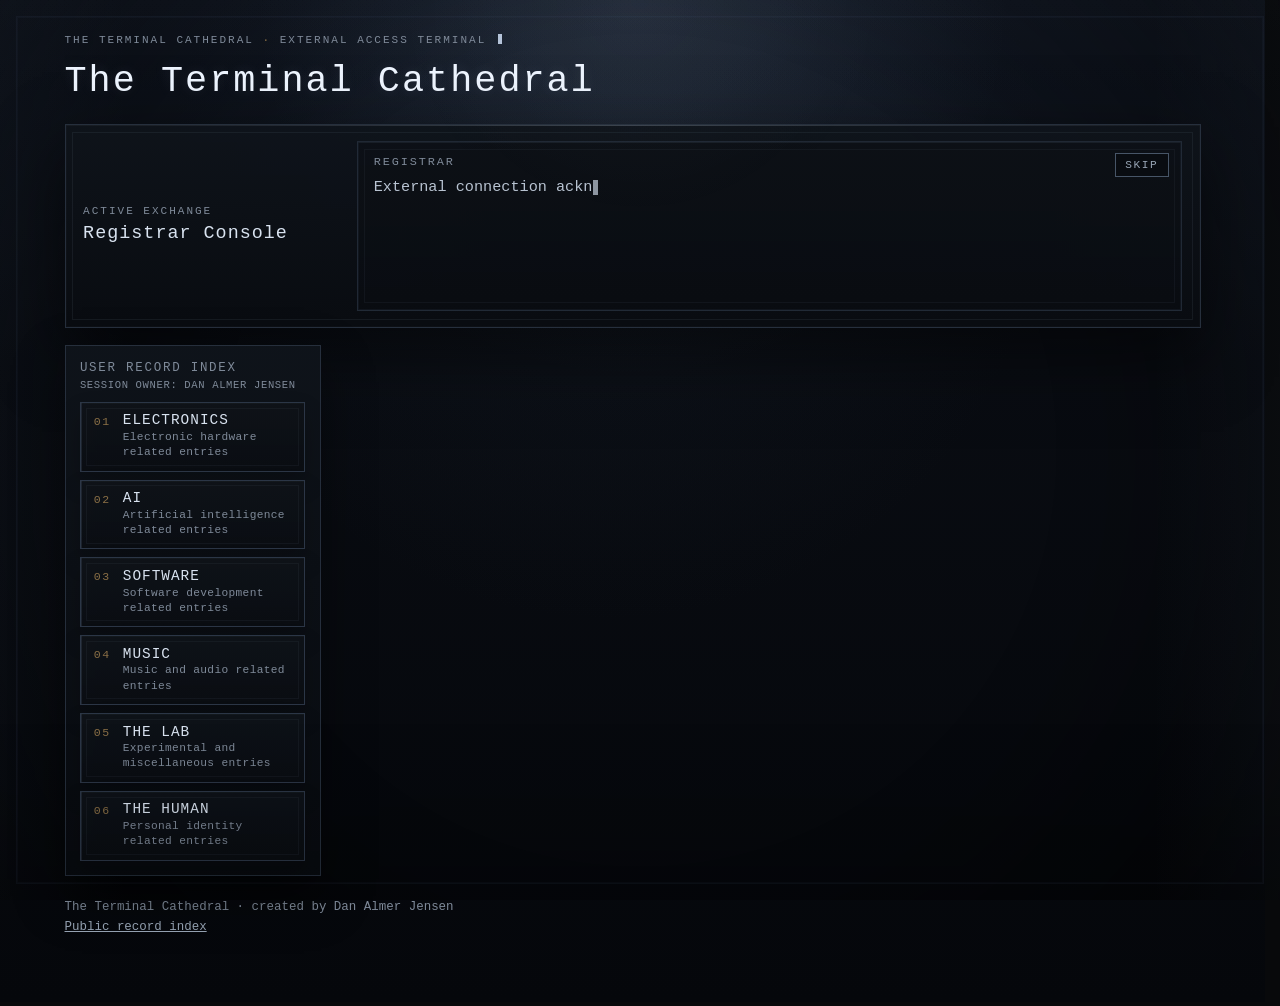
==== commit fad70108: "Stage 3H: occupation and profession as HUMAN specified Co-Authored-By: Claude Opus 5.5 <noreply@anth" ====
--- a/index.html
+++ b/index.html
@@ -39,7 +39,7 @@
       "@type": "Person",
       "@id": "https://terminalcathedral.com/records/dan-almer-jensen/#person",
       "name": "Dan Almer Jensen",
-      "description": "Tech polymath",
+      "description": "Tech Polymath",
       "jobTitle": "Hardware Design Engineer",
       "worksFor": {
         "@type": "Organization",
@@ -187,7 +187,8 @@
                 <p class="session-line">Session record located.</p>
                 <dl class="session-status">
                   <div class="session-row"><dt>User on record:</dt><dd>Dan Almer Jensen</dd></div>
-                  <div class="session-row"><dt>Occupation:</dt><dd>Tech polymath</dd></div>
+                  <div class="session-row"><dt>Occupation:</dt><dd>Hardware Design Engineer</dd></div>
+                  <div class="session-row"><dt>Profession:</dt><dd>Tech Polymath</dd></div>
                   <div class="session-row"><dt>Terminal status:</dt><dd class="session-value-online">ONLINE</dd></div>
                   <div class="session-row"><dt>Access level:</dt><dd>LIMITED</dd></div>
                   <div class="session-row"><dt>Available record groups:</dt><dd>06</dd></div>
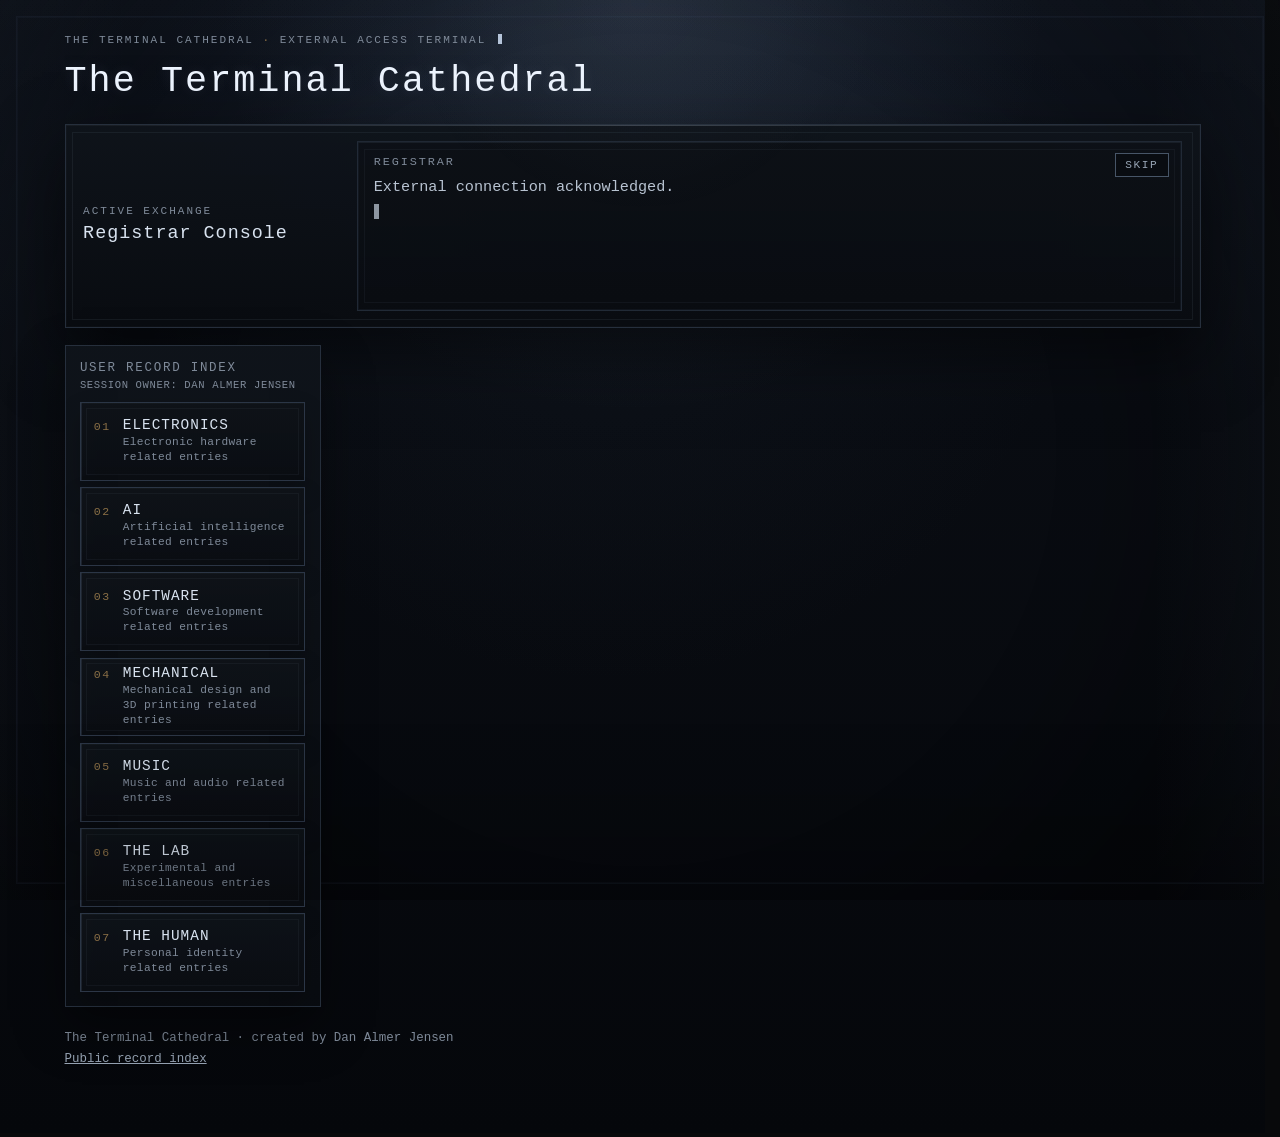
==== commit 5ef27762: "Stage 3I: Mechanical archive and human voice Adds Mechanical as destination 04 of seven (damaged arc" ====
--- a/index.html
+++ b/index.html
@@ -55,6 +55,8 @@
       "knowsAbout": [
         "Electronics",
         "Hardware design",
+        "Mechanical CAD design",
+        "3D printing",
         "Programming",
         "Automation",
         "Artificial intelligence",
@@ -81,9 +83,9 @@
   </head>
   <!--
     PROTOTYPE (Stage 2D layout and copy, Stage 2E typewriter, Stage 2F Registrar-first navigation, Stage 2G all six areas as expandable records, Stage 2H external access terminal and personal archive; local only). Not released.
-    Personal profile links appear on this page only in 06 · The Human.
-    Layout: full-width Registrar Console on top, six-route sidebar on the left, one record on the right.
-    No element may carry the id of a route (electronics, ai, software, music, lab, human, gateway):
+    Personal profile links appear on this page only in 07 · The Human.
+    Layout: full-width Registrar Console on top, seven-route sidebar on the left, one record on the right.
+    No element may carry the id of a route (electronics, ai, software, mechanical, music, lab, human, gateway):
     that would make the browser jump to it on a direct link.
     All destination copy below is DRAFT for HUMAN review.
     Canon-grounded sentences are taken from dialogue-data.js and terminal-cathedral/index.html @ a3c35e0;
@@ -124,7 +126,7 @@
         </section>
 
         <div class="hub-layout">
-          <!-- LEFT: the six record groups, one component, equal size -->
+          <!-- LEFT: the seven record groups, one component, equal size -->
           <!-- Stage 2H: the index of the recovered personal archive. The owner line names the archive being inspected, not the visitor. -->
           <nav class="hub-sidebar gateway-routes" aria-label="User record index">
             <p class="option-heading">User Record Index</p>
@@ -152,22 +154,29 @@
                 </a>
               </li>
               <li class="gateway-item">
+                <a class="gateway-route" href="#mechanical" data-destination="mechanical">
+                  <span class="gateway-index" aria-hidden="true">04</span>
+                  <span class="gateway-label">Mechanical</span>
+                  <span class="gateway-note">Mechanical design and 3D printing related entries</span>
+                </a>
+              </li>
+              <li class="gateway-item">
                 <a class="gateway-route" href="#music" data-destination="music">
-                  <span class="gateway-index" aria-hidden="true">04</span>
+                  <span class="gateway-index" aria-hidden="true">05</span>
                   <span class="gateway-label">Music</span>
                   <span class="gateway-note">Music and audio related entries</span>
                 </a>
               </li>
               <li class="gateway-item">
                 <a class="gateway-route" href="#lab" data-destination="lab">
-                  <span class="gateway-index" aria-hidden="true">05</span>
+                  <span class="gateway-index" aria-hidden="true">06</span>
                   <span class="gateway-label">The Lab</span>
                   <span class="gateway-note">Experimental and miscellaneous entries</span>
                 </a>
               </li>
               <li class="gateway-item">
                 <a class="gateway-route" href="#human" data-destination="human">
-                  <span class="gateway-index" aria-hidden="true">06</span>
+                  <span class="gateway-index" aria-hidden="true">07</span>
                   <span class="gateway-label">The Human</span>
                   <span class="gateway-note">Personal identity related entries</span>
                 </a>
@@ -187,11 +196,11 @@
                 <p class="session-line">Session record located.</p>
                 <dl class="session-status">
                   <div class="session-row"><dt>User on record:</dt><dd>Dan Almer Jensen</dd></div>
-                  <div class="session-row"><dt>Occupation:</dt><dd>Hardware Design Engineer</dd></div>
-                  <div class="session-row"><dt>Profession:</dt><dd>Tech Polymath</dd></div>
+                  <div class="session-row"><dt>Assigned Role:</dt><dd>Hardware Design Engineer</dd></div>
+                  <div class="session-row"><dt>Self-Designation:</dt><dd>Tech Polymath</dd></div>
                   <div class="session-row"><dt>Terminal status:</dt><dd class="session-value-online">ONLINE</dd></div>
                   <div class="session-row"><dt>Access level:</dt><dd>LIMITED</dd></div>
-                  <div class="session-row"><dt>Available record groups:</dt><dd>06</dd></div>
+                  <div class="session-row"><dt>Available record groups:</dt><dd>07</dd></div>
                   <div class="session-row"><dt>Cathedral access:</dt><dd class="session-value-restricted">RESTRICTED</dd></div>
                 </dl>
                 <p class="session-line session-line-done">Previous session restored.</p>
@@ -205,7 +214,7 @@
                  toggle id and body id. -->
 
             <!-- 01 · ELECTRONICS — Stage 2H: a damaged archive. Fiction for the present absence of published electronics
-                 project records: no real incident, no real data loss. Dan's background moved to 06 · The Human.
+                 project records: no real incident, no real data loss. Dan's background moved to The Human (now 07).
                  The fragment strip is decoration (aria-hidden, fixed text, never random); the clean message is real text. -->
             <section class="record" id="record-electronics" data-record="electronics" aria-labelledby="electronics-heading" tabindex="-1">
               <p class="eyebrow">01 · Electronics</p>
@@ -372,9 +381,50 @@
               </div>
             </section>
 
-            <!-- 04 · MUSIC — two genuine projects, two records, one open at a time. -->
+            <!-- 04 · MECHANICAL — Stage 3I (HUMAN decision): a damaged archive, the same component as 01 · Electronics. Fiction for the present
+                 absence of published mechanical project records: no real incident, no real data loss, no invented projects.
+                 Only the category wording differs from Electronics. -->
+            <section class="record" id="record-mechanical" data-record="mechanical" aria-labelledby="mechanical-heading" tabindex="-1">
+              <p class="eyebrow">04 · Mechanical</p>
+              <h2 id="mechanical-heading">Mechanical</h2>
+              <div class="rec-list">
+                <article class="rec-item rec-kind-damaged damaged-mechanical" data-item="archive">
+                  <h3 class="rec-heading">
+                    <button type="button" class="rec-toggle" id="rec-mechanical-archive-toggle" aria-expanded="true" aria-controls="rec-mechanical-archive">
+                      <span class="rec-line"><span class="rec-id">Record 001</span><span class="rec-sep" aria-hidden="true"> · </span><span class="rec-title" data-glitch="Mechanical Archive">Mechanical Archive</span></span>
+                      <span class="rec-sub"><span class="rec-flag" aria-hidden="true">!</span> Integrity check failed</span>
+                      <span class="rec-state" aria-hidden="true"></span>
+                    </button>
+                  </h3>
+                  <div class="rec-body" id="rec-mechanical-archive" role="region" aria-labelledby="rec-mechanical-archive-toggle">
+                    <div class="rec-body-inner">
+                      <div class="archive-alert">
+                        <p class="archive-alert-title"><span class="archive-alert-mark" aria-hidden="true">!</span> System alert · Record integrity failure</p>
+                        <p>Mechanical records could not be fully restored.</p>
+                        <p>Archive continuity is compromised.</p>
+                        <p>Recovery authorization required.</p>
+                      </div>
+                      <p class="archive-fragments" aria-hidden="true">&#9617;&#9618;&#9619; 0E &#183;&#183; &#9626;&#9630;&#9626; &#183;&#183; &#9617;&#9617; 3F &#9618; &#183;&#183;&#183; &#9619;&#9618;&#9617; 00 &#183;&#183; &#9626;&#9630;</p>
+                      <dl class="archive-status">
+                        <div class="archive-row"><dt>Archive status:</dt><dd>DEGRADED</dd></div>
+                        <div class="archive-row"><dt>Record group:</dt><dd>Mechanical design &amp; 3D printing</dd></div>
+                        <div class="archive-row"><dt>Recovery state:</dt><dd>INCOMPLETE</dd></div>
+                        <div class="archive-row"><dt>Public inspection:</dt><dd>RESTRICTED</dd></div>
+                      </dl>
+                      <div class="archive-notes">
+                        <p>Available fragments are insufficient to reconstruct the original entries.</p>
+                        <p>System restoration is recommended.</p>
+                        <p>Refer this archive to the Keeper of the Records for recovery authorization.</p>
+                      </div>
+                    </div>
+                  </div>
+                </article>
+              </div>
+            </section>
+
+            <!-- 05 · MUSIC — two genuine projects, two records, one open at a time. -->
             <section class="record" id="record-music" data-record="music" aria-labelledby="music-heading" tabindex="-1">
-              <p class="eyebrow">04 · Music</p>
+              <p class="eyebrow">05 · Music</p>
               <h2 id="music-heading">Music &amp; Sound</h2>
               <div class="record-copy">
                 <!-- Stage 2I (HUMAN approved direction): category level is archive information only. -->
@@ -403,28 +453,39 @@
                         <p>An auditory passage offers a more controlled approach.</p>
                         <p>Two connected transmissions are available.</p>
                       </div>
-                      <!-- Stage 2I: the real production story (HUMAN-confirmed facts). Third person, as in the other music copy. -->
+                      <!-- Stage 3I: the real creation and production story, in Dan's own voice (HUMAN-confirmed facts and copy). -->
                       <div class="record-copy music-story">
                         <p>
-                          The Terminal Cathedral is a synthwave concept-album project exploring
-                          the experience of working with artificial intelligence through the
-                          Human Sandwich Model.
+                          When I started developing the story of The Terminal Cathedral, I
+                          needed a place for that story to unfold. So I began building a
+                          universe around it.
+                        </p>
+                        <p>
+                          What started as a setting gradually grew into an extensive world of
+                          its own, with a lot of lore and worldbuilding — probably far more
+                          detailed and elaborate than two synthwave albums ever needed.
+                        </p>
+                        <p>It's still a work in progress, and I keep finding new corners of it to explore.</p>
+                        <p>
+                          The albums are one way to experience that universe, while also
+                          reflecting my own experiences of working with AI through the Human
+                          Sandwich Model.
                         </p>
                         <p>Both albums were created using Suno, but their production processes tell two different stories.</p>
                         <h4 class="story-heading">Album Zero · The experiment</h4>
                         <p>
-                          The first album emerged from hundreds of AI-generated songs. Material
-                          was explored, selected, repaired through simple edits and eventually
-                          assembled into the first musical experience of The Terminal Cathedral.
+                          For Album Zero, I generated hundreds of songs using Suno. I explored
+                          the material, selected what worked, made simple edits and gradually
+                          assembled the first musical experience of The Terminal Cathedral.
                         </p>
                         <p>It was a messy, experimental process, full of exploration and unexpected discoveries.</p>
                         <h4 class="story-heading">Album One · The refinement</h4>
                         <p>
-                          The second album took a more deliberate approach. It was still created
-                          using Suno, but now with Suno Studio for more direct production and
-                          control over the final result.
+                          With Album One, I took a more deliberate approach. I still used Suno,
+                          but worked in Suno Studio to shape the production more directly and
+                          have more control over the final result.
                         </p>
-                        <p>Dan also plays guitar personally, bringing a hands-on musical element into the AI-assisted creative process.</p>
+                        <p>I also play guitar myself. It's one way I bring something directly human into the AI-assisted creative process.</p>
                         <p class="story-close">Two albums. Two approaches to working with AI. One evolving experience of The Terminal Cathedral.</p>
                       </div>
                       <div class="record-entries">
@@ -460,7 +521,6 @@
                           electronic devices: design, automation, solder, bring-up, rework,
                           testing, docs and code, and the craft of making hardware real.
                         </p>
-                        <p>It is separate from the Terminal Cathedral and its story.</p>
                       </div>
                       <div class="record-entries">
                         <a class="welcome-action welcome-action-primary record-entry" href="https://suno.com/playlist/2546ff98-565f-463c-9349-ee769d66174c" target="_blank" rel="noopener noreferrer" data-outbound="dans-workshop-suno">
@@ -475,9 +535,9 @@
               </div>
             </section>
 
-            <!-- 05 · THE LAB -->
+            <!-- 06 · THE LAB -->
             <section class="record" id="record-lab" data-record="lab" aria-labelledby="lab-heading" tabindex="-1">
-              <p class="eyebrow">05 · The Lab</p>
+              <p class="eyebrow">06 · The Lab</p>
               <h2 id="lab-heading">The Lab</h2>
               <div class="record-copy">
                 <!-- Stage 2I (HUMAN approved direction): category level is archive information only. -->
@@ -517,11 +577,11 @@
               </div>
             </section>
 
-            <!-- 06 · THE HUMAN — Stage 2H: the home of Dan's real background, in four records. Record 001 is HUMAN's draft,
+            <!-- 07 · THE HUMAN — Stage 2H: the home of Dan's real background, in four records. Record 001 is HUMAN's draft,
                  built only from HUMAN-confirmed facts. On this page, personal profile links appear here only (Stage 3H: LinkedIn also as the contact in Record 001);
                  they open in a new tab (no visible helper text; the screen-reader note stays). -->
             <section class="record" id="record-human" data-record="human" aria-labelledby="human-heading" tabindex="-1">
-              <p class="eyebrow">06 · The Human</p>
+              <p class="eyebrow">07 · The Human</p>
               <h2 id="human-heading">Dan Almer Jensen</h2>
               <div class="rec-list">
                 <article class="rec-item rec-kind-info" data-item="identity">
@@ -555,8 +615,9 @@
                       <p>Today, I work as a Hardware Design Engineer at Qutron A/S.</p>
                       <p>
                         My interests rarely stay within one discipline. I enjoy hardware
-                        design, troubleshooting, prototyping, programming, automation and
-                        exploring how AI can become a useful part of practical engineering.
+                        design, troubleshooting, prototyping, mechanical CAD design, 3D
+                        printing, programming, automation and exploring how AI can become a
+                        useful part of practical engineering.
                       </p>
                       <p>
                         I also make music, experiment with new ideas and occasionally turn
--- a/hub/hub.css
+++ b/hub/hub.css
@@ -1614,3 +1614,15 @@
 .ref-page .record-copy li + li {
   margin-top: 0.35rem;
 }
+
+/* ---- Stage 3I: seven routes. Slightly tighter sidebar rows, so all seven still fit the first desktop screen ---- */
+@media (min-width: 760px) {
+  .gateway-list {
+    gap: 0.4rem;
+  }
+
+  .gateway-route {
+    padding-top: 0.42rem;
+    padding-bottom: 0.45rem;
+  }
+}
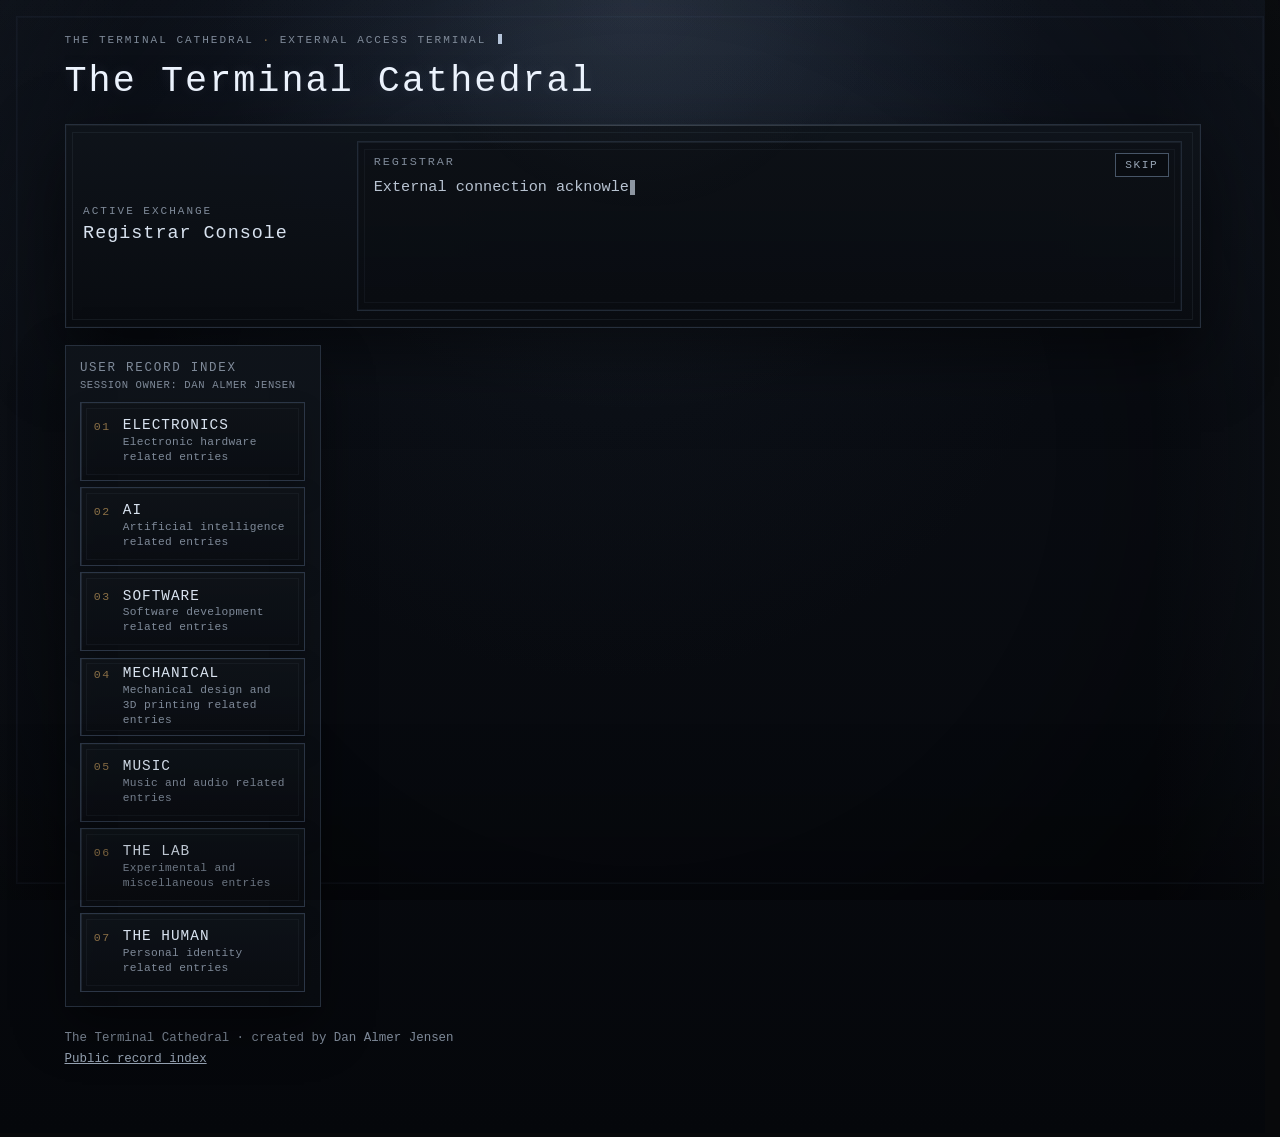
==== commit 0bdfbb9e: "Stage 3J: technical publications and audio briefings Co-Authored-By: Claude Opus 5.5 <noreply@anthro" ====
--- a/index.html
+++ b/index.html
@@ -500,6 +500,23 @@
                           <span class="sr-only">(opens in a new tab)</span>
                         </a>
                       </div>
+                      <!-- Stage 3J: supplementary audio, after both albums. -->
+                      <section class="media-block tw-still" aria-labelledby="media-behind-the-albums">
+                        <p class="media-class">Music archive · Supplementary transmission</p>
+                        <h4 class="media-title" id="media-behind-the-albums">Behind the Albums</h4>
+                        <p class="media-sub">How AI Workflows Built The Terminal Cathedral</p>
+                        <p>Explore the story behind Album Zero and Album One: how real human–AI collaboration developed into a fictional machine-world mythology, and how that mythology shaped the music.</p>
+                        <p class="media-label">AI-generated audio discussion · English · 19 min</p>
+                        <audio class="media-audio" controls preload="none" aria-label="How AI Workflows Built The Terminal Cathedral">
+                          <source src="assets/audio/how-ai-workflows-built-the-terminal-cathedral.m4a" type="audio/mp4" />
+                          Your browser cannot play this audio here. Use the download below.
+                        </audio>
+                        <p class="media-note">Created with NotebookLM from creator-provided background material. This is an AI-generated discussion, not a recorded interview.</p>
+                        <a class="welcome-action record-entry" href="assets/audio/how-ai-workflows-built-the-terminal-cathedral.m4a" download="How_AI_Workflows_Built_The_Terminal_Cathedral.m4a">
+                          <span class="record-entry-label">Download audio<span class="sr-only">: How AI Workflows Built The Terminal Cathedral</span></span>
+                          <span class="record-entry-note">M4A · 13.9 MB</span>
+                        </a>
+                      </section>
                     </div>
                   </div>
                 </article>
@@ -543,7 +560,7 @@
                 <!-- Stage 2I (HUMAN approved direction): category level is archive information only. -->
                 <dl class="session-status category-index">
                   <div class="session-row"><dt>Archive category:</dt><dd>Experimental Records</dd></div>
-                  <div class="session-row"><dt>Available records:</dt><dd>01</dd></div>
+                  <div class="session-row"><dt>Available records:</dt><dd>02</dd></div>
                 </dl>
                 <p class="record-lede">Select a record to inspect.</p>
               </div>
@@ -571,6 +588,54 @@
                         <span class="record-entry-label">Access preserved sequence</span>
                         <span class="record-entry-note">Original terminal environment</span>
                       </a>
+                    </div>
+                  </div>
+                </article>
+
+                <!-- Stage 3J: a genuine technical publication. Plain professional wording: no access protocol, no fiction. -->
+                <article class="rec-item rec-kind-project" data-item="case-study-001">
+                  <h3 class="rec-heading">
+                    <button type="button" class="rec-toggle" id="rec-lab-case-study-001-toggle" aria-expanded="true" aria-controls="rec-lab-case-study-001">
+                      <span class="rec-line"><span class="rec-id">Case Study 001</span><span class="rec-sep" aria-hidden="true"> · </span><span class="rec-title">Building Sandwich Studio</span></span>
+                      <span class="rec-sub">Human Decisions, AI Implementation, and the Bugs Between</span>
+                      <span class="rec-state" aria-hidden="true"></span>
+                    </button>
+                  </h3>
+                  <div class="rec-body" id="rec-lab-case-study-001" role="region" aria-labelledby="rec-lab-case-study-001-toggle">
+                    <div class="rec-body-inner">
+                      <p class="project-kind">Technical Case Study · Human–AI Collaboration · Software Engineering</p>
+                      <p>By Dan Almer Jensen</p>
+                      <p>A documented engineering case study exploring how Sandwich Studio was developed using AI-Madpakken and the Human Sandwich Model, with particular attention to human decision-making, agent-assisted implementation, software reliability and lessons from real development failures.</p>
+                      <div class="record-entries tw-still">
+                        <a class="welcome-action welcome-action-primary record-entry" href="assets/documents/building-sandwich-studio-case-study.pdf" target="_blank" rel="noopener">
+                          <span class="record-entry-label">Read PDF</span>
+                          <span class="record-entry-note">PDF · 12 pages</span>
+                          <span class="sr-only">(opens in a new tab)</span>
+                        </a>
+                        <a class="welcome-action record-entry" href="assets/documents/building-sandwich-studio-case-study.pdf" download="Building_Sandwich_Studio_Case_Study.pdf">
+                          <span class="record-entry-label">Download PDF</span>
+                          <span class="record-entry-note">PDF · 128 KB</span>
+                        </a>
+                      </div>
+                      <a class="welcome-action record-entry tw-still" href="records/building-sandwich-studio/">
+                        <span class="record-entry-label">Publication page</span>
+                        <span class="record-entry-note">Summary, links and sources</span>
+                      </a>
+                      <section class="media-block tw-still" aria-labelledby="media-audio-briefing-001">
+                        <p class="media-class">Technical publication · Audio briefing 001</p>
+                        <h4 class="media-title" id="media-audio-briefing-001">Governing AI with the Human Sandwich Model</h4>
+                        <p>A discussion of how human direction, AI-assisted implementation, engineering verification and practical software-development challenges came together during the development of Sandwich Studio.</p>
+                        <p class="media-label">AI-generated audio discussion · 15 min</p>
+                        <audio class="media-audio" controls preload="none" aria-label="Governing AI with the Human Sandwich Model">
+                          <source src="assets/audio/governing-ai-with-the-human-sandwich-model.m4a" type="audio/mp4" />
+                          Your browser cannot play this audio here. Use the download below.
+                        </audio>
+                        <p class="media-note">AI-generated discussion based on the published case study. Not a recorded interview with the creator.</p>
+                        <a class="welcome-action record-entry" href="assets/audio/governing-ai-with-the-human-sandwich-model.m4a" download="Governing_AI_with_the_Human_Sandwich_Model.m4a">
+                          <span class="record-entry-label">Download audio<span class="sr-only">: Governing AI with the Human Sandwich Model</span></span>
+                          <span class="record-entry-note">M4A · 11.0 MB</span>
+                        </a>
+                      </section>
                     </div>
                   </div>
                 </article>
@@ -703,5 +768,6 @@
     <script src="analytics.js"></script>
     <script src="hub/observation-panel.js"></script>
     <script src="hub/hub.js"></script>
+    <script src="hub/audio.js"></script>
   </body>
 </html>
--- a/hub/hub.css
+++ b/hub/hub.css
@@ -1626,3 +1626,86 @@
     padding-bottom: 0.45rem;
   }
 }
+
+/* ---- Stage 3J: audio transmissions and publication actions (homepage records and the case study page) ---- */
+.media-block {
+  display: grid;
+  gap: 0.55rem;
+  min-width: 0;
+  margin-top: 0.6rem;
+  padding: 0.9rem 0.95rem 1rem;
+  border: 1px solid rgba(138, 111, 70, 0.45);
+  border-left-width: 3px;
+  background: rgba(138, 111, 70, 0.06);
+  line-height: 1.6;
+}
+
+.media-block p,
+.ref-page .record-copy .media-block p {
+  margin: 0;
+  max-width: 62ch;
+  overflow-wrap: anywhere;
+}
+
+.media-block .media-class,
+.media-block .media-label {
+  color: #b0905f;
+  font-size: 0.74rem;
+  letter-spacing: 0.1em;
+}
+
+.media-block .media-class {
+  letter-spacing: 0.14em;
+  text-transform: uppercase;
+}
+
+.media-block .media-title,
+.ref-page .media-block .media-title {
+  margin: 0;
+  color: var(--terminal-text-strong);
+  font-size: 1.02rem;
+  font-weight: normal;
+  letter-spacing: 0.02em;
+  text-transform: none;
+}
+
+.media-block .media-sub {
+  color: var(--terminal-text-strong);
+}
+
+.media-block .media-note {
+  color: var(--terminal-text-soft);
+  font-size: 0.82rem;
+}
+
+.media-audio {
+  display: block;
+  width: 100%;
+  min-width: 0;
+  height: 54px;
+  color-scheme: dark;
+}
+
+@media (max-width: 759px) {
+  .media-block {
+    padding: 0.8rem 0.6rem;
+  }
+
+  .media-audio {
+    width: calc(100% + 0.7rem);
+    margin: 0 -0.35rem;
+  }
+}
+
+.media-audio:focus-visible {
+  outline: 2px solid var(--terminal-focus);
+  outline-offset: 3px;
+}
+
+.ref-page a.welcome-action {
+  text-decoration: none;
+}
+
+.ref-page .pub-subtitle {
+  color: var(--terminal-text-strong);
+}
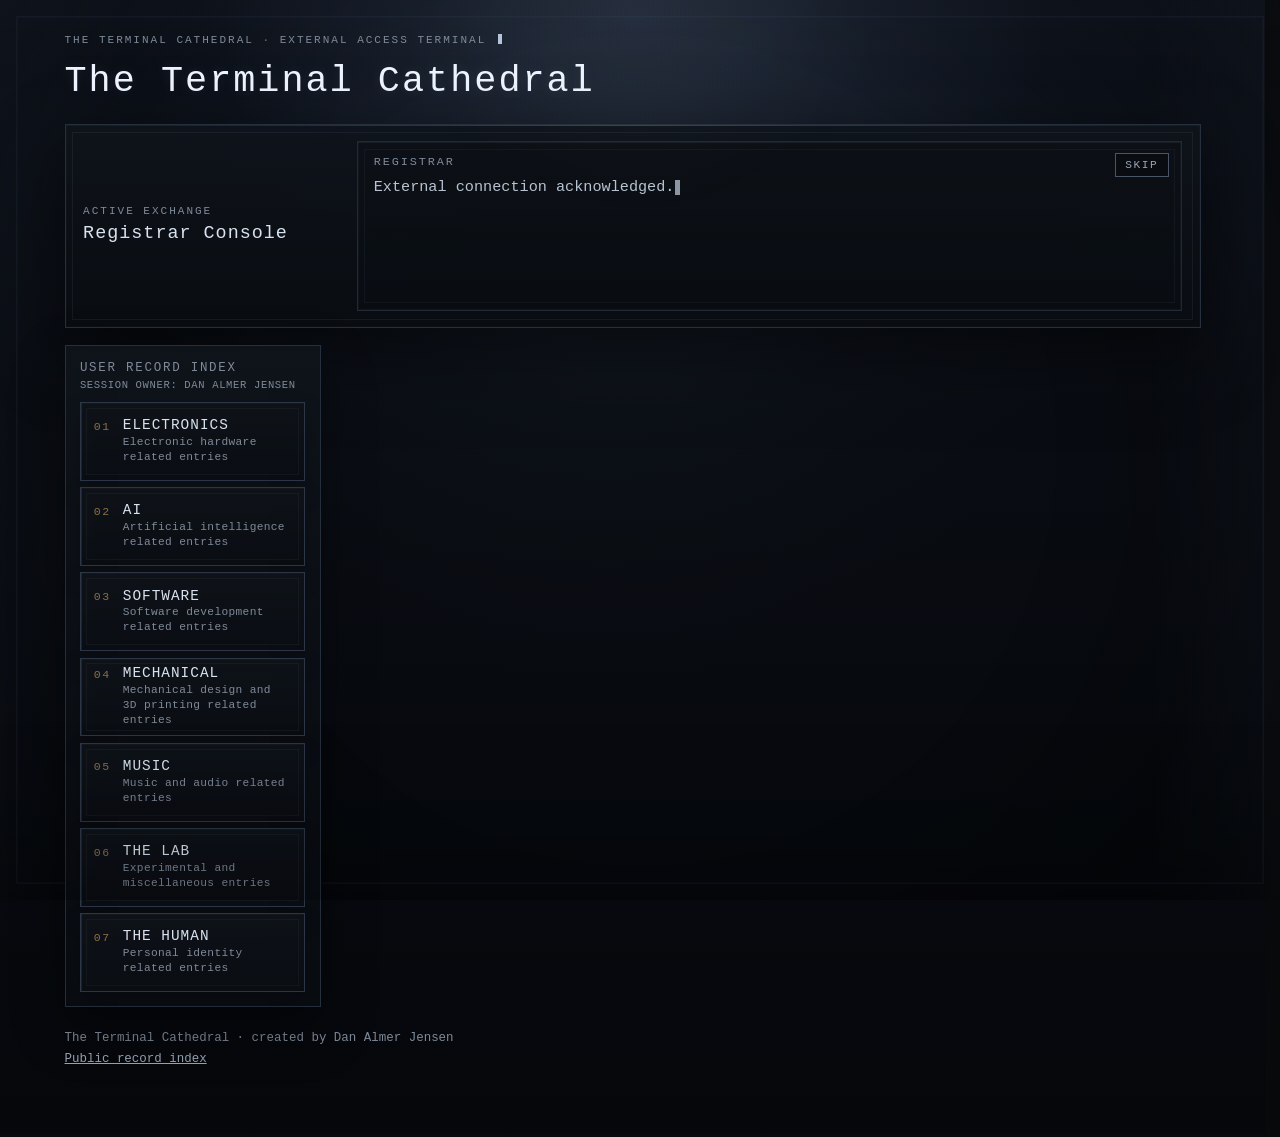
==== commit cb36bb3b: "Stage 3J: follow the site's link and record page rules Co-Authored-By: Claude Opus 5.5 <noreply@anth" ====
--- a/index.html
+++ b/index.html
@@ -597,17 +597,18 @@
                   <h3 class="rec-heading">
                     <button type="button" class="rec-toggle" id="rec-lab-case-study-001-toggle" aria-expanded="true" aria-controls="rec-lab-case-study-001">
                       <span class="rec-line"><span class="rec-id">Case Study 001</span><span class="rec-sep" aria-hidden="true"> · </span><span class="rec-title">Building Sandwich Studio</span></span>
-                      <span class="rec-sub">Human Decisions, AI Implementation, and the Bugs Between</span>
+                      <span class="rec-sub">Technical case study · PDF and audio</span>
                       <span class="rec-state" aria-hidden="true"></span>
                     </button>
                   </h3>
                   <div class="rec-body" id="rec-lab-case-study-001" role="region" aria-labelledby="rec-lab-case-study-001-toggle">
                     <div class="rec-body-inner">
+                      <p class="story-close">Human Decisions, AI Implementation, and the Bugs Between</p>
                       <p class="project-kind">Technical Case Study · Human–AI Collaboration · Software Engineering</p>
                       <p>By Dan Almer Jensen</p>
                       <p>A documented engineering case study exploring how Sandwich Studio was developed using AI-Madpakken and the Human Sandwich Model, with particular attention to human decision-making, agent-assisted implementation, software reliability and lessons from real development failures.</p>
                       <div class="record-entries tw-still">
-                        <a class="welcome-action welcome-action-primary record-entry" href="assets/documents/building-sandwich-studio-case-study.pdf" target="_blank" rel="noopener">
+                        <a class="welcome-action welcome-action-primary record-entry" href="assets/documents/building-sandwich-studio-case-study.pdf" target="_blank" rel="noopener noreferrer">
                           <span class="record-entry-label">Read PDF</span>
                           <span class="record-entry-note">PDF · 12 pages</span>
                           <span class="sr-only">(opens in a new tab)</span>
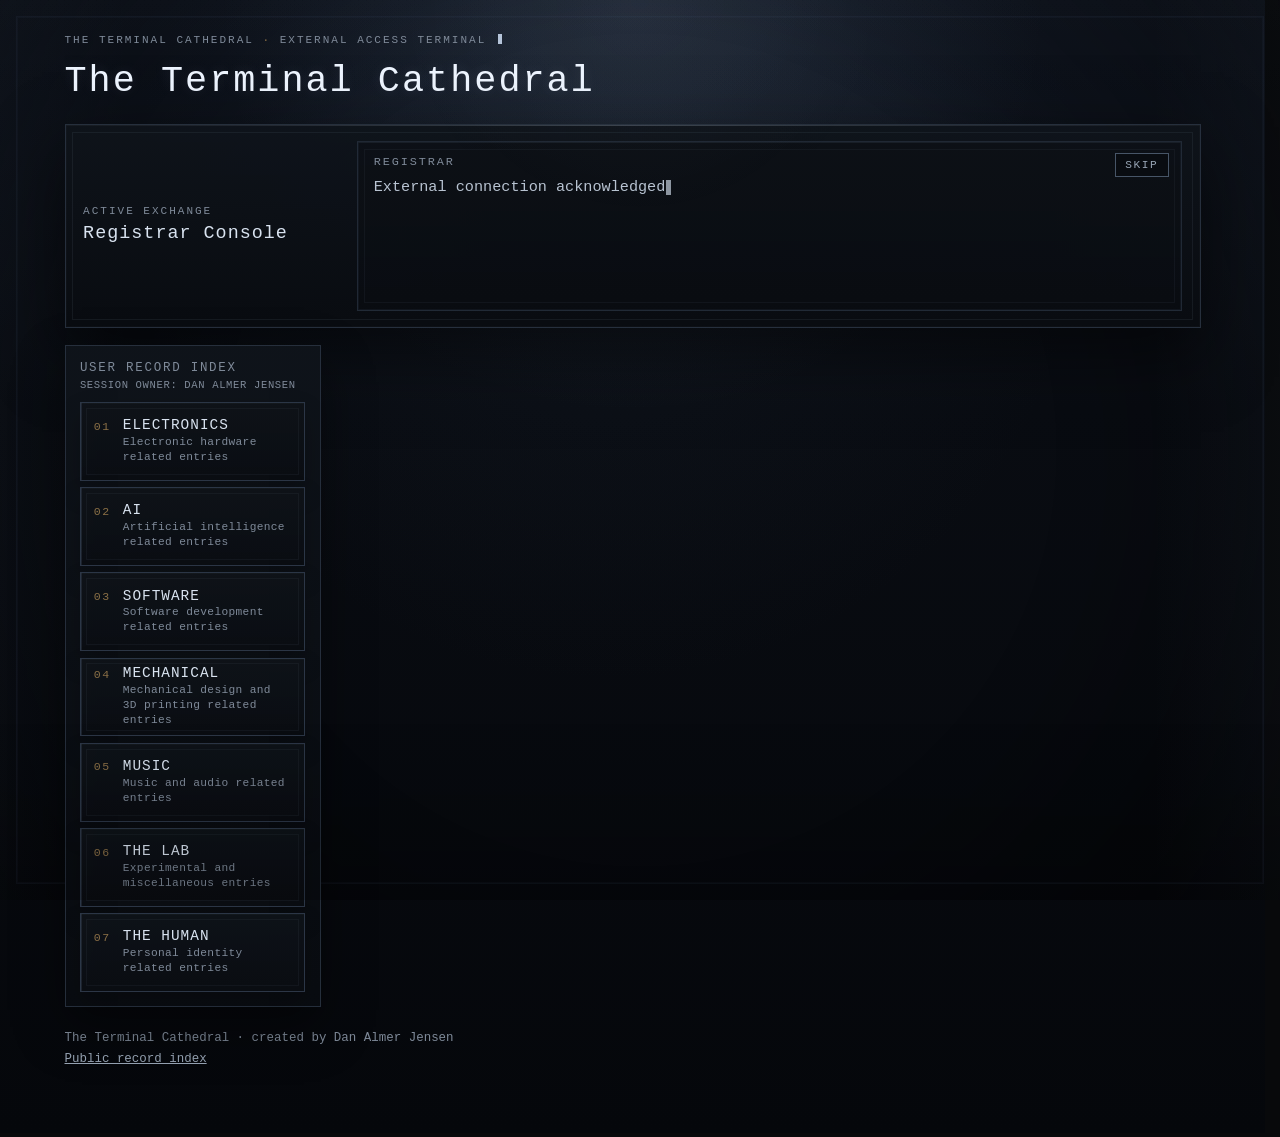
==== commit 087efbe3: "Stage 3J: review fixes to copy Co-Authored-By: Claude Opus 5.5 <noreply@anthropic.com>" ====
--- a/index.html
+++ b/index.html
@@ -506,7 +506,7 @@
                         <h4 class="media-title" id="media-behind-the-albums">Behind the Albums</h4>
                         <p class="media-sub">How AI Workflows Built The Terminal Cathedral</p>
                         <p>Explore the story behind Album Zero and Album One: how real human–AI collaboration developed into a fictional machine-world mythology, and how that mythology shaped the music.</p>
-                        <p class="media-label">AI-generated audio discussion · English · 19 min</p>
+                        <p class="media-label">AI-generated audio discussion · English</p>
                         <audio class="media-audio" controls preload="none" aria-label="How AI Workflows Built The Terminal Cathedral">
                           <source src="assets/audio/how-ai-workflows-built-the-terminal-cathedral.m4a" type="audio/mp4" />
                           Your browser cannot play this audio here. Use the download below.
@@ -514,7 +514,7 @@
                         <p class="media-note">Created with NotebookLM from creator-provided background material. This is an AI-generated discussion, not a recorded interview.</p>
                         <a class="welcome-action record-entry" href="assets/audio/how-ai-workflows-built-the-terminal-cathedral.m4a" download="How_AI_Workflows_Built_The_Terminal_Cathedral.m4a">
                           <span class="record-entry-label">Download audio<span class="sr-only">: How AI Workflows Built The Terminal Cathedral</span></span>
-                          <span class="record-entry-note">M4A · 13.9 MB</span>
+                          <span class="record-entry-note">M4A · 19 min · 13.9 MB</span>
                         </a>
                       </section>
                     </div>
@@ -620,13 +620,13 @@
                       </div>
                       <a class="welcome-action record-entry tw-still" href="records/building-sandwich-studio/">
                         <span class="record-entry-label">Publication page</span>
-                        <span class="record-entry-note">Summary, links and sources</span>
+                        <span class="record-entry-note">Summary and related links</span>
                       </a>
                       <section class="media-block tw-still" aria-labelledby="media-audio-briefing-001">
                         <p class="media-class">Technical publication · Audio briefing 001</p>
                         <h4 class="media-title" id="media-audio-briefing-001">Governing AI with the Human Sandwich Model</h4>
                         <p>A discussion of how human direction, AI-assisted implementation, engineering verification and practical software-development challenges came together during the development of Sandwich Studio.</p>
-                        <p class="media-label">AI-generated audio discussion · 15 min</p>
+                        <p class="media-label">AI-generated audio discussion</p>
                         <audio class="media-audio" controls preload="none" aria-label="Governing AI with the Human Sandwich Model">
                           <source src="assets/audio/governing-ai-with-the-human-sandwich-model.m4a" type="audio/mp4" />
                           Your browser cannot play this audio here. Use the download below.
@@ -634,7 +634,7 @@
                         <p class="media-note">AI-generated discussion based on the published case study. Not a recorded interview with the creator.</p>
                         <a class="welcome-action record-entry" href="assets/audio/governing-ai-with-the-human-sandwich-model.m4a" download="Governing_AI_with_the_Human_Sandwich_Model.m4a">
                           <span class="record-entry-label">Download audio<span class="sr-only">: Governing AI with the Human Sandwich Model</span></span>
-                          <span class="record-entry-note">M4A · 11.0 MB</span>
+                          <span class="record-entry-note">M4A · 15 min · 11.0 MB</span>
                         </a>
                       </section>
                     </div>
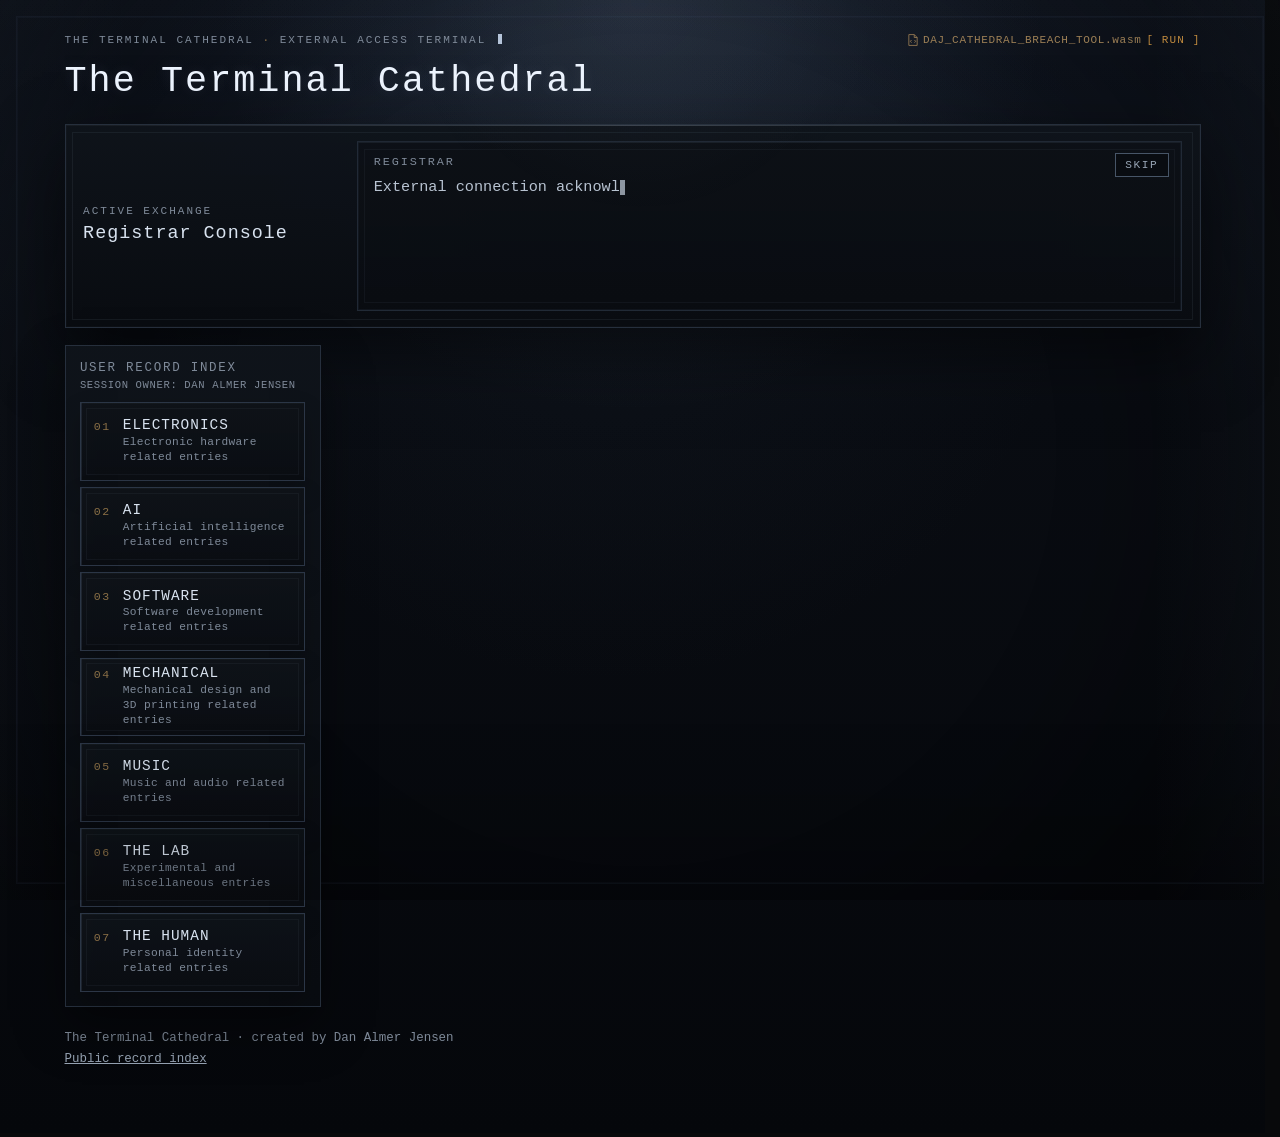
==== commit 697b721a: "Stage 3K: DAJ_CATHEDRAL_BREACH_TOOL and the header easter egg Brings across the finished, human-appr" ====
--- a/index.html
+++ b/index.html
@@ -105,6 +105,12 @@
             The Terminal Cathedral <span class="hub-status-sep" aria-hidden="true">·</span> External access terminal
             <span class="cursor hub-cursor" aria-hidden="true"></span>
           </p>
+          <!-- Stage 3K: an overlooked local script (HUMAN-approved easter egg). hub/breach.js shows it and opens #breach-dialog. -->
+          <button type="button" class="hub-script" id="breach-run" aria-haspopup="dialog" aria-label="DAJ_CATHEDRAL_BREACH_TOOL.wasm [ RUN ]" hidden>
+            <svg class="hub-script-icon" viewBox="0 0 12 14" width="10" height="12" aria-hidden="true" focusable="false"><path d="M1 .5h6.5L11 4v9.5H1z M7.5 .5V4H11" fill="none" stroke="currentColor"/><path d="M4.2 7 2.9 8.6l1.3 1.6 M7.8 7l1.3 1.6-1.3 1.6" fill="none" stroke="currentColor"/></svg>
+            <span class="hub-script-name"><span class="hub-script-pre">DAJ_CATHEDRAL_</span>BREACH_TOOL.wasm</span>
+            <span class="hub-script-run">[ RUN ]</span>
+          </button>
           <h1 class="hub-title">The Terminal Cathedral</h1>
         </header>
 
@@ -765,10 +771,27 @@
       </div>
     </main>
 
+    <!-- Stage 3K: fictional in-universe confirmation for the header script; not a real security warning. -->
+    <dialog class="breach-dialog" id="breach-dialog" aria-labelledby="breach-title" aria-describedby="breach-file">
+      <p class="breach-eyebrow">EXTERNAL TERMINAL · SECURITY WARNING</p>
+      <h2 class="breach-title" id="breach-title">UNREGISTERED SCRIPT DETECTED</h2>
+      <dl class="breach-file" id="breach-file">
+        <div><dt>FILE:</dt> <dd>DAJ_CATHEDRAL_BREACH_TOOL.wasm</dd></div>
+        <div><dt>AUTHOR:</dt> <dd>DAN ALMER JENSEN</dd></div>
+        <div><dt>TYPE:</dt> <dd>UNAUTHORIZED INTRUSION UTILITY</dd></div>
+        <div class="breach-auth"><dt>AUTHORIZATION:</dt> <dd>NOT VERIFIED</dd></div>
+      </dl>
+      <p class="breach-question">Execute this unauthorized utility?</p>
+      <div class="breach-actions">
+        <button type="button" class="breach-btn" id="breach-cancel">[ CANCEL ]</button>
+        <a class="breach-btn breach-execute" href="archive-probe/">[ EXECUTE ]</a>
+      </div>
+    </dialog>
     <script src="hub/hub-data.js"></script>
     <script src="analytics.js"></script>
     <script src="hub/observation-panel.js"></script>
     <script src="hub/hub.js"></script>
     <script src="hub/audio.js"></script>
+    <script src="hub/breach.js"></script>
   </body>
 </html>
--- a/hub/hub.css
+++ b/hub/hub.css
@@ -1709,3 +1709,187 @@
 .ref-page .pub-subtitle {
   color: var(--terminal-text-strong);
 }
+
+/* ---- Stage 3K: the overlooked local script in the header, and its confirmation dialog ---- */
+.hub-header {
+  grid-template-columns: minmax(0, 1fr) auto;
+  column-gap: 1rem;
+  align-items: baseline;
+}
+
+.hub-header > .hub-title {
+  grid-column: 1 / -1;
+}
+
+.hub-script {
+  --script-dim: #9c7f55; /* muted bronze: 4.8:1 or more on the page background */
+  justify-self: end;
+  display: inline-flex;
+  align-items: baseline;
+  gap: 0.45em;
+  /* a 24 px tall touch target, with negative margins so it takes no more room than the eyebrow text */
+  min-height: 1.5rem;
+  margin: -0.4rem -0.25rem -0.05rem;
+  padding: 0.4rem 0.25rem 0.4rem;
+  border: 0;
+  background: none;
+  color: var(--script-dim);
+  font: inherit;
+  font-size: 0.69rem;
+  letter-spacing: 0.06em;
+  white-space: nowrap;
+  cursor: pointer;
+}
+
+.hub-script[hidden] {
+  display: none;
+}
+
+.hub-script-icon {
+  align-self: center;
+  flex: none;
+}
+
+.hub-script-run {
+  color: var(--archive-amber);
+  letter-spacing: 0.1em;
+}
+
+.hub-script:hover .hub-script-name,
+.hub-script:focus-visible .hub-script-name {
+  text-decoration: underline;
+  text-underline-offset: 0.2em;
+}
+
+.hub-script:hover,
+.hub-script:focus-visible {
+  color: var(--archive-amber);
+}
+
+.hub-script:focus-visible {
+  outline: 2px solid var(--terminal-focus);
+  outline-offset: 3px;
+}
+
+/* narrow screens: the eyebrow keeps its row; the script drops to its own short line, with a compact name */
+@media (max-width: 559px) {
+  .hub-header {
+    grid-template-columns: minmax(0, 1fr);
+  }
+
+  .hub-script {
+    justify-self: start;
+    margin: -0.55rem -0.25rem -0.15rem;
+  }
+
+  .hub-script-pre {
+    display: none;
+  }
+}
+
+.breach-dialog {
+  width: min(30rem, calc(100vw - 2rem));
+  max-height: calc(100vh - 2rem);
+  overflow: auto;
+  padding: 1.1rem 1.2rem 1rem;
+  border: 1px solid var(--archive-amber-edge);
+  border-radius: 4px;
+  background: var(--terminal-panel-bg);
+  color: var(--terminal-text);
+  font-family: var(--font-stack);
+  font-size: 0.86rem;
+  box-shadow: 0 18px 48px var(--shadow-deep);
+}
+
+.breach-dialog::backdrop {
+  background: rgba(3, 5, 8, 0.72);
+}
+
+.breach-eyebrow {
+  margin: 0 0 0.7rem;
+  color: var(--terminal-text-soft);
+  font-size: 0.69rem;
+  letter-spacing: 0.18em;
+}
+
+.breach-title {
+  margin: 0 0 0.9rem;
+  color: var(--archive-red);
+  font-size: 1rem;
+  letter-spacing: 0.08em;
+}
+
+.breach-file {
+  margin: 0 0 0.9rem;
+  display: grid;
+  gap: 0.25rem;
+}
+
+.breach-file div {
+  display: flex;
+  flex-wrap: wrap;
+  gap: 0 0.5em;
+}
+
+.breach-file dt {
+  color: var(--terminal-text-soft);
+}
+
+.breach-file dd {
+  margin: 0;
+  color: var(--terminal-text-strong);
+  overflow-wrap: anywhere;
+}
+
+.breach-file .breach-auth {
+  margin-top: 0.55rem;
+}
+
+.breach-file .breach-auth dd {
+  color: var(--archive-red);
+}
+
+.breach-question {
+  margin: 0 0 1rem;
+  color: var(--terminal-text-strong);
+}
+
+.breach-actions {
+  display: flex;
+  flex-wrap: wrap;
+  justify-content: flex-end;
+  gap: 0.6rem;
+}
+
+.breach-btn {
+  min-height: 2.75rem;
+  display: inline-flex;
+  align-items: center;
+  padding: 0 0.9rem;
+  border: 1px solid var(--terminal-panel-edge);
+  border-radius: 3px;
+  background: transparent;
+  color: var(--terminal-button-text);
+  font: inherit;
+  letter-spacing: 0.08em;
+  text-decoration: none;
+  cursor: pointer;
+}
+
+.breach-execute {
+  border-color: var(--archive-amber-edge);
+  color: var(--archive-amber);
+}
+
+.breach-btn:hover {
+  border-color: var(--terminal-text-soft);
+}
+
+.breach-execute:hover {
+  border-color: var(--archive-amber);
+}
+
+.breach-btn:focus-visible {
+  outline: 2px solid var(--terminal-focus);
+  outline-offset: 3px;
+}
